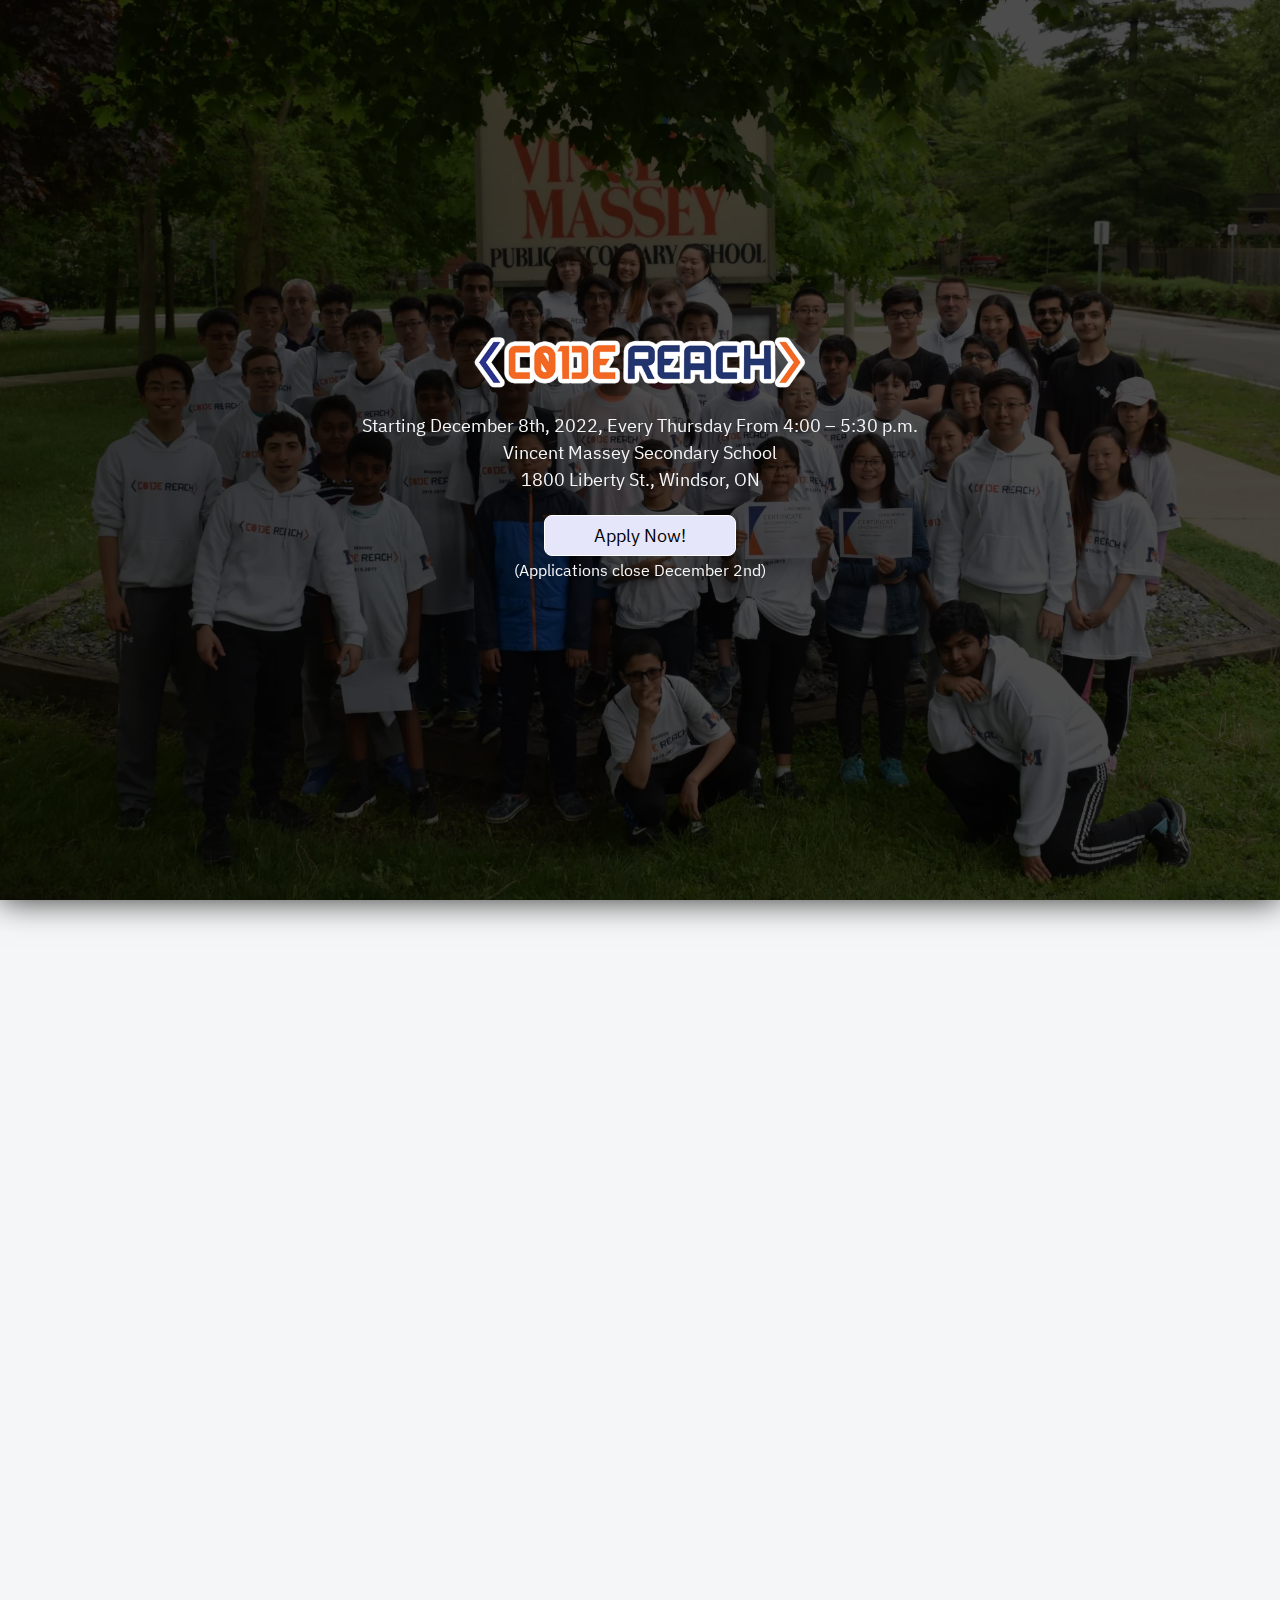
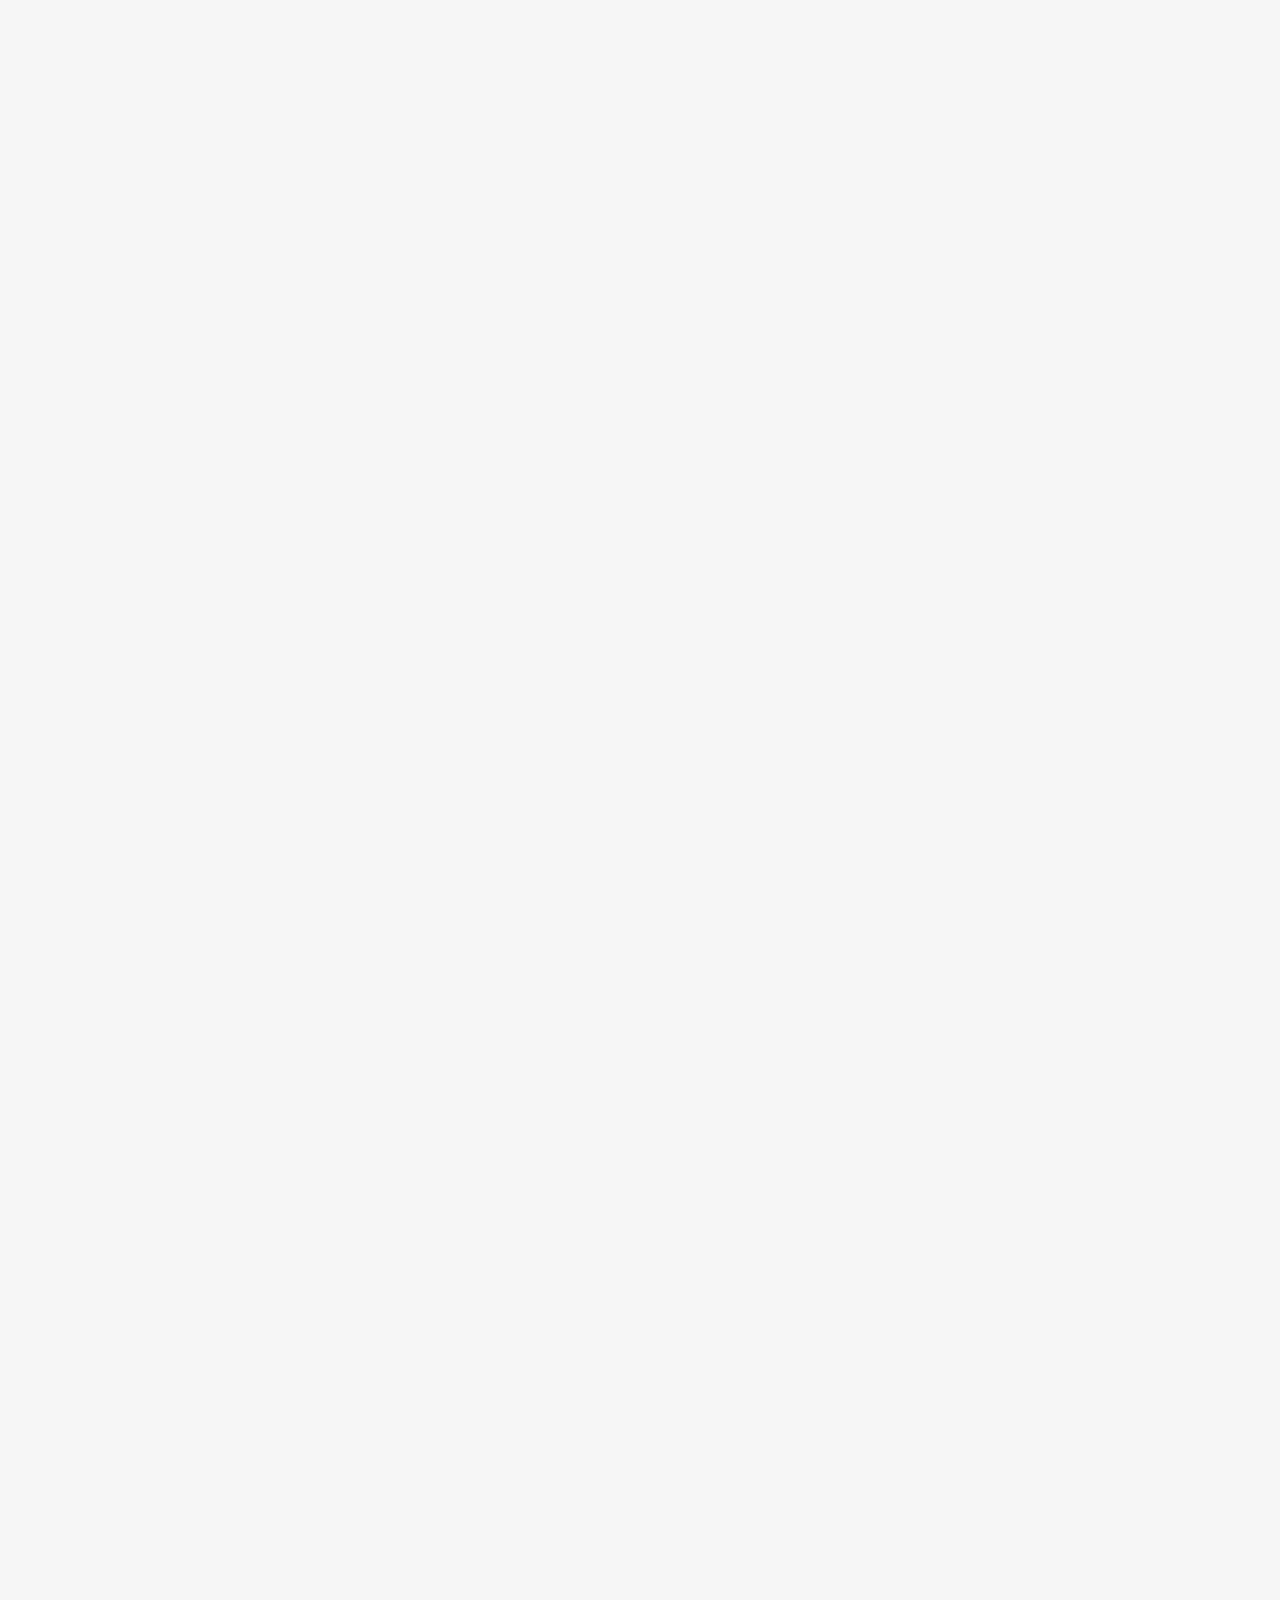
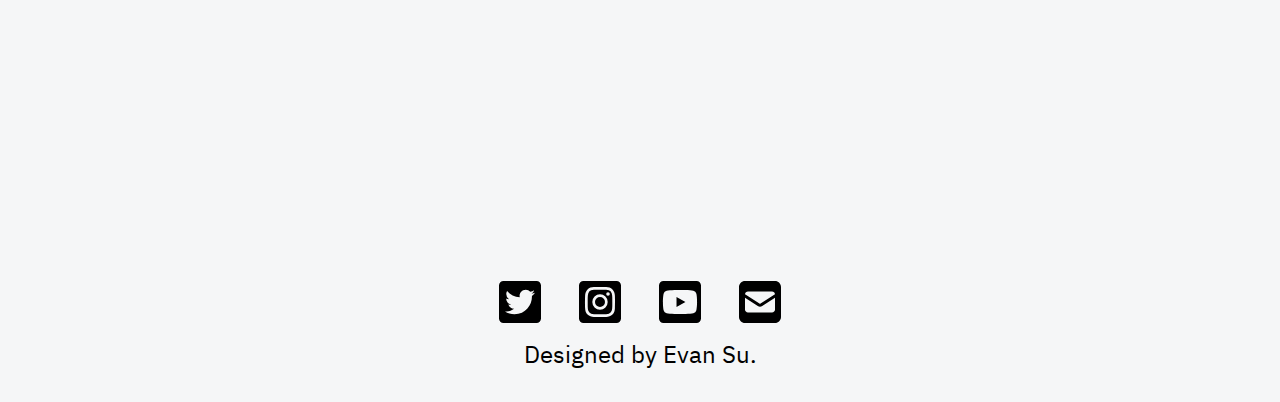
==== index.html @ f7f817ca "opened applications" ====
<!DOCTYPE html>
<html lang="en-CA">
<head>
    <title>CodeReach: Home</title>
    <meta charset="UTF-8">
	<meta name="viewport" content="width=device-width,initial-scale=1.0">
	<meta http-equiv="X-UA-Compatible" content="IE=Edge">
    <link rel="stylesheet" href="./css/aos.css">
    <!--
        to do:
        - favicon
        - meta description
    -->
    <style>
        @font-face{
            font-family:"IBM Plex Sans";
            font-style:normal;
            font-weight:400;
            font-display:swap;
            src:url("./fonts/ibm.woff2") format("woff2");
        }
        *{
            font-family:"IBM Plex Sans";
            -webkit-tap-highlight-color:transparent;
        }
        img{
            -webkit-user-drag:none;
        }
        body{
            position:absolute;
            top:0;
            left:0;
            width:calc(100vw - (100vw - 100%));
            height:100vh;
            overflow-x:hidden;
            border:none;
            margin:0;
            padding:0;
            background-color:#f5f6f7;
        }
        body::-webkit-scrollbar{
            width:10px;
        }
        body::-webkit-scrollbar-track{
            background:#f5f6f7;
        }
        body::-webkit-scrollbar-thumb{
            background-color:#999;
            border-radius:6px;
            border:3px solid #f5f6f7;
        }
        #hero{
            position:absolute;
            top:0;
            left:0;
            width:100%;
            height:100vh;
            padding:0;
            box-sizing:border-box;
            transition:padding .2s;
        }
        #hero img{
            top:0;
            width:100%;
            height:100%;
            object-fit:cover;
            border-radius:0;
            box-shadow:0 0 32px #888;
            filter:brightness(30%);
            transition:border-radius .2s,filter .2s;
        }
        #info{
            position:absolute;
            z-index:2147483647;
            color:#f6f7f8;
            width:100%;
            height:100%;
            display:flex;
            align-items:center;
            justify-content:center;
        }
        #info div{
            text-align:center;
        }
        #info p{
            font-size:24px;
            margin:4px;
        }
        #info button{
            background-color:#e6e6fa;
            padding:8px;
            width:192px;
            font-size:24px;
            border-radius:8px;
            border:1px solid #fff;
            cursor:pointer;
            transform:scale(1);
            transition:transform .4s;
        }
        #info button:hover{
            transform:scale(1.01);
        }
        #more{
            position:absolute;
            top:100vh;
            left:0;
            width:100%;
            padding:32px;
            padding-bottom:0;
            box-sizing:border-box;
        }
        .block{
            width:100%;
            border-radius:32px;
            box-shadow:0 0 32px #888;
            padding:32px;
            box-sizing:border-box;
            color:#f5f6f7;
            margin-bottom:32px;
            display:flex;
            background-size:cover;
            background-repeat:no-repeat;
            background-position:center;
        }
        .block div{
            width:50%;
            border-radius:24px;
            padding:24px;
            box-sizing:border-box;
        }
        .block h1{
            font-size:64px;
            margin:0;
            margin-bottom:24px;
            font-family: "IBM Plex Sans";
        }
        .block h2{
            font-size:48px;
            margin:0;
        }
        .block p{
            font-size:32px;
            margin:0;
        }
        .block img{
            width:100%;
            height:-webkit-fill-available;
            object-fit:cover;
            border-radius:24px;
        }
        .motto{
            background:linear-gradient(to top right,#00d4ff,#00ff5e);
            -webkit-background-clip:text;
            background-clip:text;
            -webkit-text-fill-color:transparent;
        }
        .motto p{
            font-size:48px !important;
        }
        #faq h1{
            text-align: center;
            margin-bottom: 60px;
        }
        #faq h1:after{
            content:"Frequently Asked Questions";
        }
        #faq h2{
            font-family: "IBM Plex Sans";
            text-decoration: underline;
            margin-bottom: 12px;
        }
        #faq p{
            margin-bottom: 24px;
        }
        #social{
            display:flex;
            align-items:center;
            justify-content:center;
            margin-bottom:8px;
        }
        #social img{
            height:64px;
            width:64px;
            margin-left:1rem;
            margin-right:1rem;
            transform:scale(1);
            box-shadow:none;
            border-radius:8px;
            transition:transform .4s,box-shadow .4s;
        }
        #social img:hover{
            transform:scale(1.03);
            box-shadow:0 0 32px #888;
            cursor:pointer;
        }
        @media screen and (max-width:1280px){
            #info img{height:90px;}
            #info p{font-size:18px;}
            #info button{font-size:18px;}
            .block h1{font-size:48px;}
            .block h2{font-size:30px;}
            .block p{font-size:24px;}
            .motto p{font-size:36px !important;}
            #social img{
                height:48px;
                width:48px;
            }
        }
        @media screen and (max-width:800px){
            #info img{height:70px;}
            #info p{font-size:17px;}
            #info button{font-size:17px;}
            #more{
                padding:16px;
            }
            .block{
                display:block;
                padding:16px;
            }
            .block div{
                margin-right:0 !important;
                margin-left:0 !important;
                width:100% !important;
            }
            .block h1{font-size:32px;}
            .block h2{font-size:22px;}
            .block p{font-size:18px;}
            .motto p{font-size:26px !important;}
            #faq h1:after{
                content:"FAQ";
            }
            #social img{
                width:32px;
                height:32px;
                border-radius:4px;
            }
        }
    </style>
    <script src="./js/aos.js"></script>
</head>
<body>
    <div id="hero">
        <img src="./images/banner.webp">
    </div>
    <div id="info" data-aos="zoom-out">
        <div>
            <img height="120" src="./images/logo.png">
            <p>Starting December 8th, 2022, Every Thursday From 4:00 – 5:30 p.m.</p>
            <p>Vincent Massey Secondary School</p>
            <p>1800 Liberty St., Windsor, ON</p>
            <br>
            <button onclick='window.open("https://forms.gle/XrLBc8NQhVY15Lka7","_blank");'>Apply Now!</button>
            <p style="font-size:16px;">(Applications close December 2nd)</p>
            <!-- <p>Applications will open soon!</p> -->
        </div>
    </div>
    <div id="more">
        <div class="block motto" style="box-shadow:none;color:#000;padding-top:0;" data-aos="zoom-out">
            <p><strong>CodeReach helps young students learn the basics of web development through creating web applications.</strong></p>
        </div>
        <div class="block" style="background-image:url('./images/pic1.webp');" data-aos="fade-up">
            <div style="margin-right:32px;background:linear-gradient(rgba(0,0,0,.05),rgba(0,0,0,.05)),linear-gradient(65deg,#029be9,#22c5fd);">
                <h1>Our Goal</h1>
                <p>In a technology-driven world, we strive to prepare young minds in our community for what the future holds. Programming is a sought-after skill that is, unfortunately, not taught in elementary school. We hope that through this 5-month program, our students will become proficient enough with technology to create anything they can imagine.</p>
            </div>
        </div>
        <div class="block" style="background-image:url('./images/pic2.webp');flex-direction:row-reverse;" data-aos="fade-up">
            <div style="margin-left:32px;background:linear-gradient(rgba(0,0,0,.05),rgba(0,0,0,.05)),linear-gradient(65deg,#8e49e0,#9f74e7);">
                <h1>What We Teach</h1>
                <p>This year, CodeReach aims to spark an interest in developing exciting projects with modern technology. Throughout the program, our instructors will guide the students through the process of creating various web applications, from a basic portfolio website to a full featured online chatting platform. By the end of CodeReach, our students should be equipped with all the experience and tools they need to create projects on their own!</p>
            </div>
        </div>
        <div class="block" style="background-image:url('./images/pic3.webp');" data-aos="fade-up">
            <div style="margin-right:32px;background:linear-gradient(rgba(0,0,0,.05),rgba(0,0,0,.05)),linear-gradient(65deg,#1bbe81,#2ae18e);">
                <h1>Who Teaches</h1>
                <p>At CodeReach, our instructors are highly qualified Massey students. All CodeReach instructors finished their Computer Science course with over 98% and have over 4 years of programming experience. We hope that classrooms can become more engaging and less intimidating through a peer-to-peer setting!</p>
            </div>
        </div>
        <div id="faq" class="block" style="background:linear-gradient(65deg,#1e2529,#354249);color:#bde6fb;display:block;" data-aos="fade-up">
            <h1></h1>
            <h2>How much does CodeReach cost?</h2>
            <p>CodeReach is <strong>completely free</strong>. We believe in open access to education, so we will <strong>never</strong> charge for CodeReach.</p>
            <br>
            <h2>How do I enroll in CodeReach?</h2>
            <p>Due to a limited number of seats, we offer CodeReach through an application process. To apply, click the "Apply Now!" button at the top of the page.</p>
            <br>
            <h2>How will I know if I get accepted?</h2>
            <p>After applications close on December 2nd, decisions will be released on December 3rd by email. Classes will begin on December 8th.</p>
            <h2>What should I bring to class?</h2>
            <p>We provide school computers, so you do not have to bring your own. With that being said, we <strong>highly recommend you bring your own laptop</strong> so you can continue to work on what you learned in class at home. If you have any medical issues, allergies, or other accommodations, please let us know! We also suggest you bring a bottle of water.</p>
            <br>
        </div>
        <div id="social">
            <a href="https://twitter.com/codereach"><img src="./images/twitter.svg"></a>
            <a href="https://www.instagram.com/codereach.vmss/"><img src="./images/instagram.svg"></a>
            <a href="https://www.youtube.com/@VMSSCodeReach"><img src="./images/youtube.svg"></a>
            <a href="mailto:hello@codereach.ca"><img src="./images/envelope.svg"></a>
        </div>
        <div class="block" style="box-shadow:none;color:#000;padding-top:0;padding-bottom:0;font-size:16px;display:flex;justify-content:center;">
            <p>Designed by Evan Su.</p>
        </div>
    </div>
    <script>
        "use strict";
        window.addEventListener("scroll",()=>{
            var scroll = Math.min(window.scrollY/64,1);
            document.getElementById("hero").style.padding = `${32*scroll}px`;
            document.getElementById("info").style.opacity = `${1-scroll}`;
            document.querySelector("#hero img").style.borderRadius = `${32*scroll}px`;
            document.querySelector("#hero img").style.filter = `brightness(${30+70*scroll}%)`;
        });
        AOS.init();
    </script>
</body>
</html>
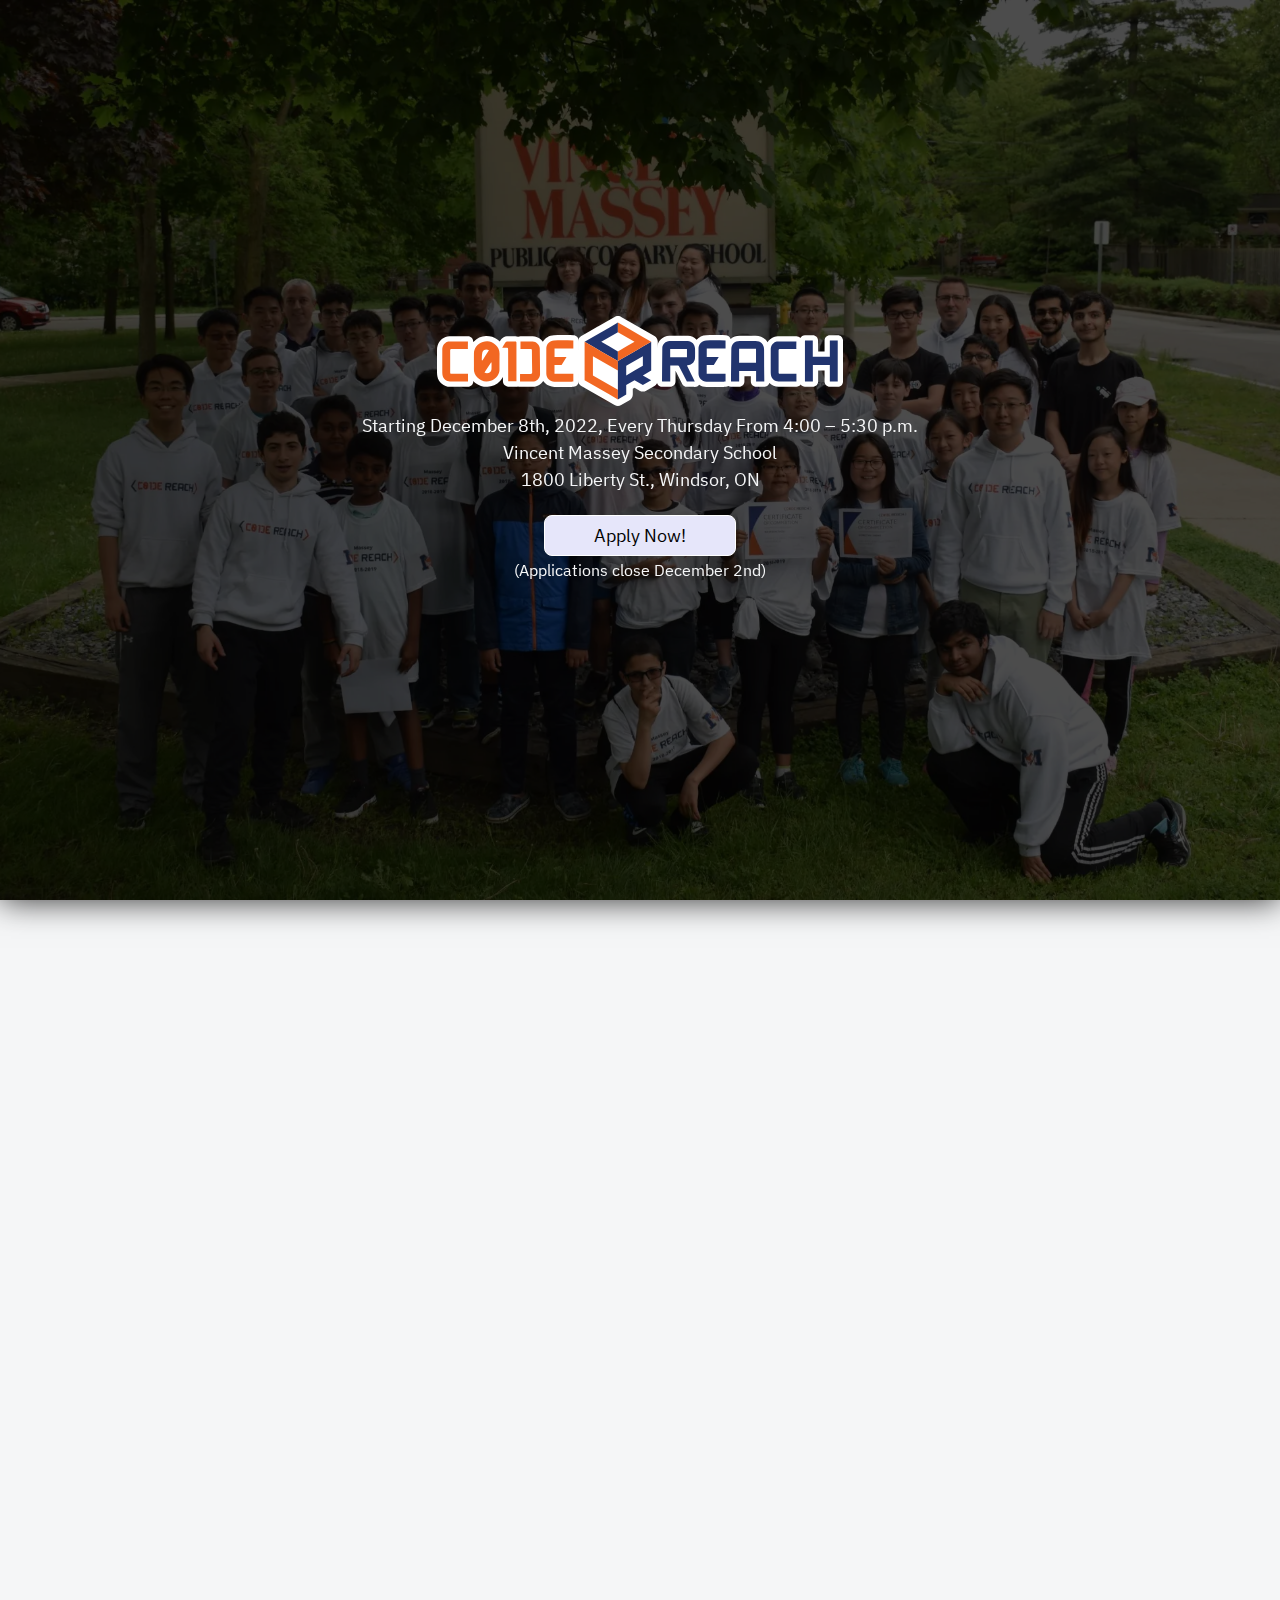
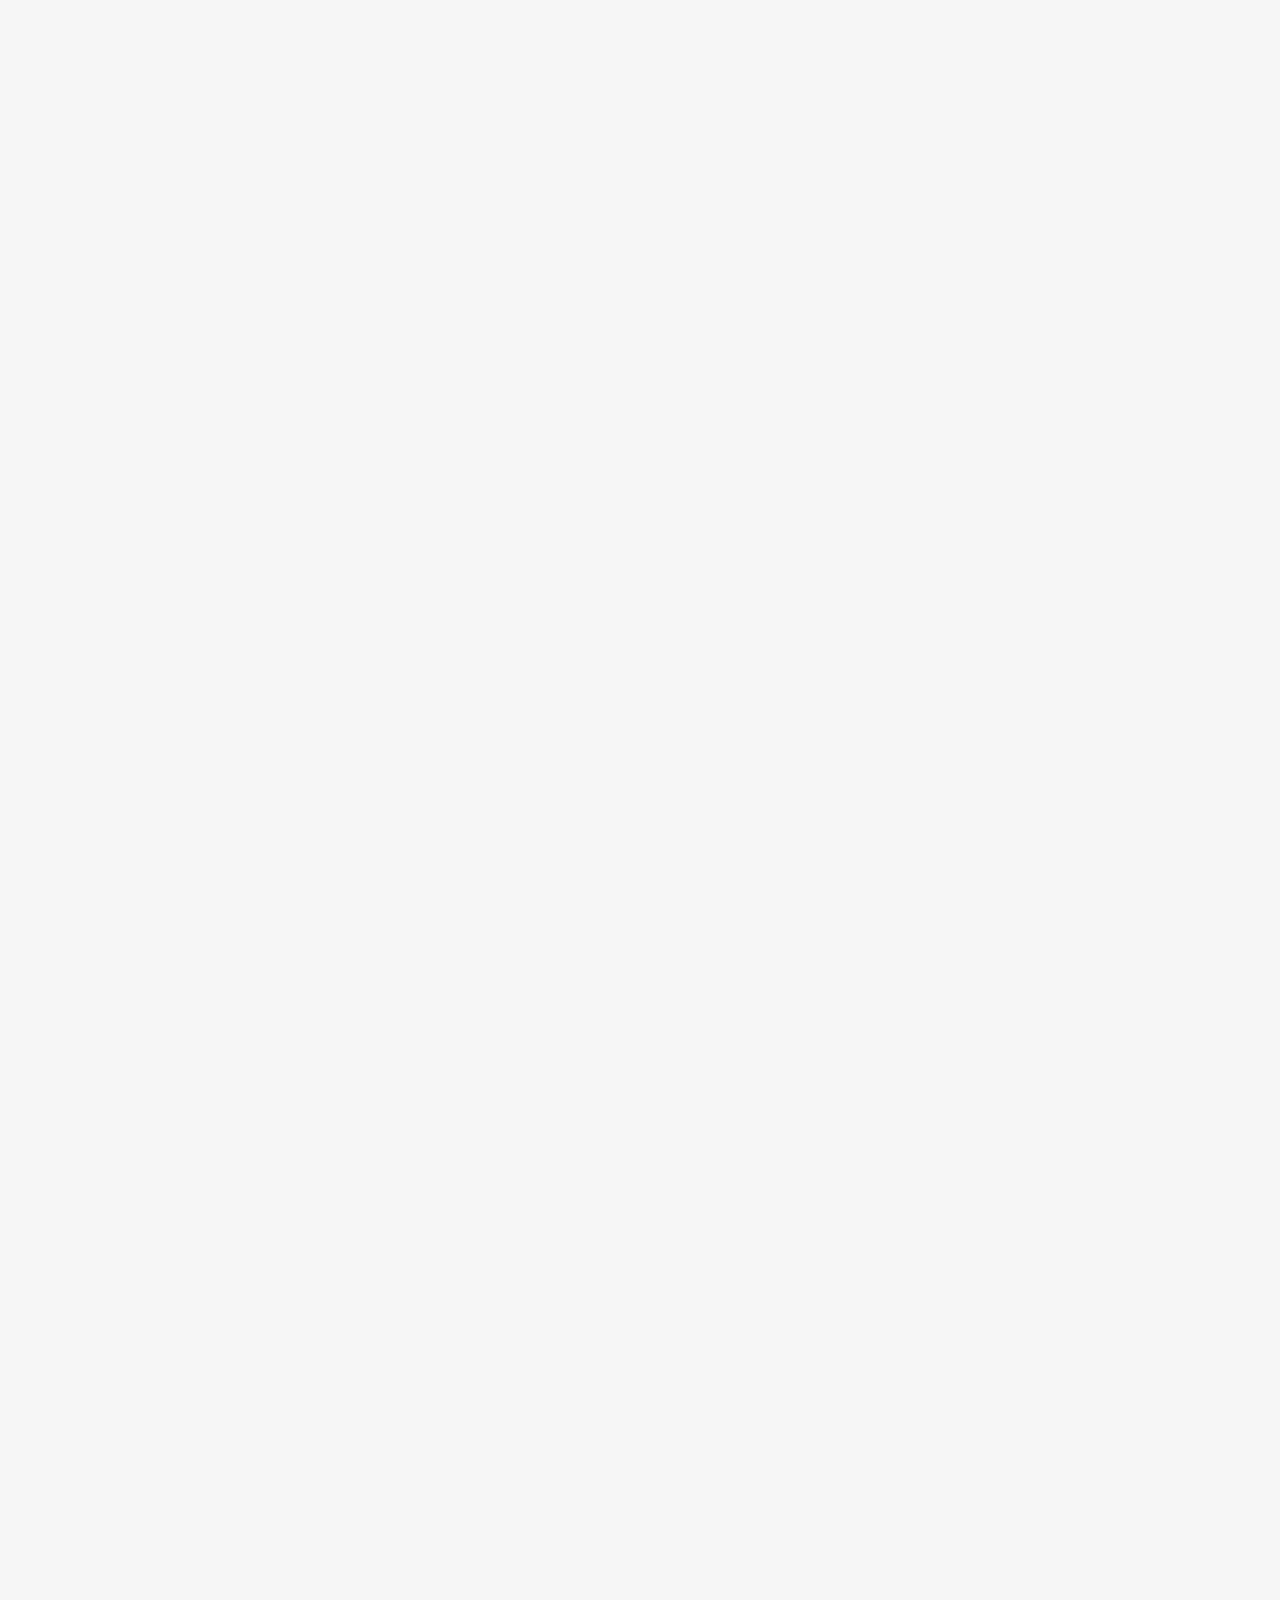
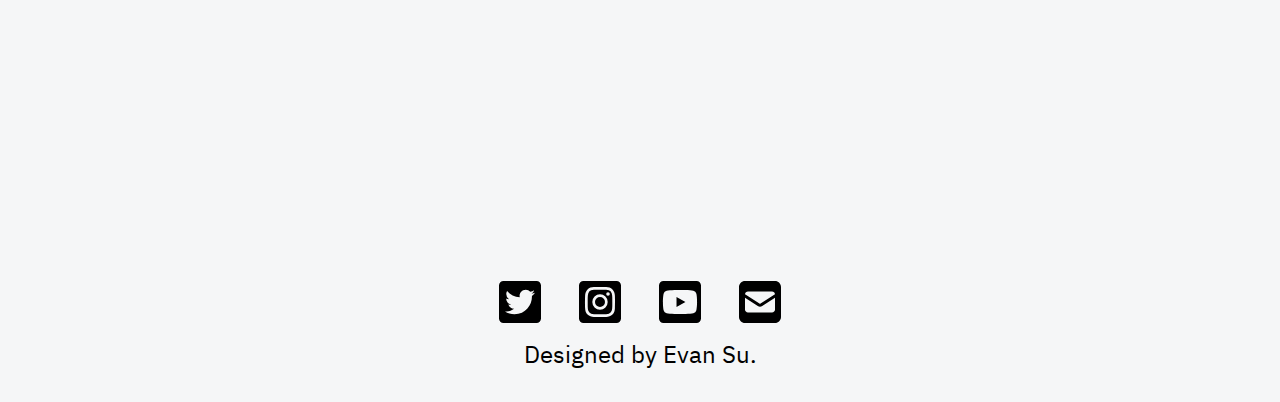
==== commit 0ed1bfca: "Update logo" ====
--- a/index.html
+++ b/index.html
@@ -244,7 +244,7 @@
     </div>
     <div id="info" data-aos="zoom-out">
         <div>
-            <img height="120" src="./images/logo.png">
+            <img height="120" src="./images/logo.svg">
             <p>Starting December 8th, 2022, Every Thursday From 4:00 – 5:30 p.m.</p>
             <p>Vincent Massey Secondary School</p>
             <p>1800 Liberty St., Windsor, ON</p>
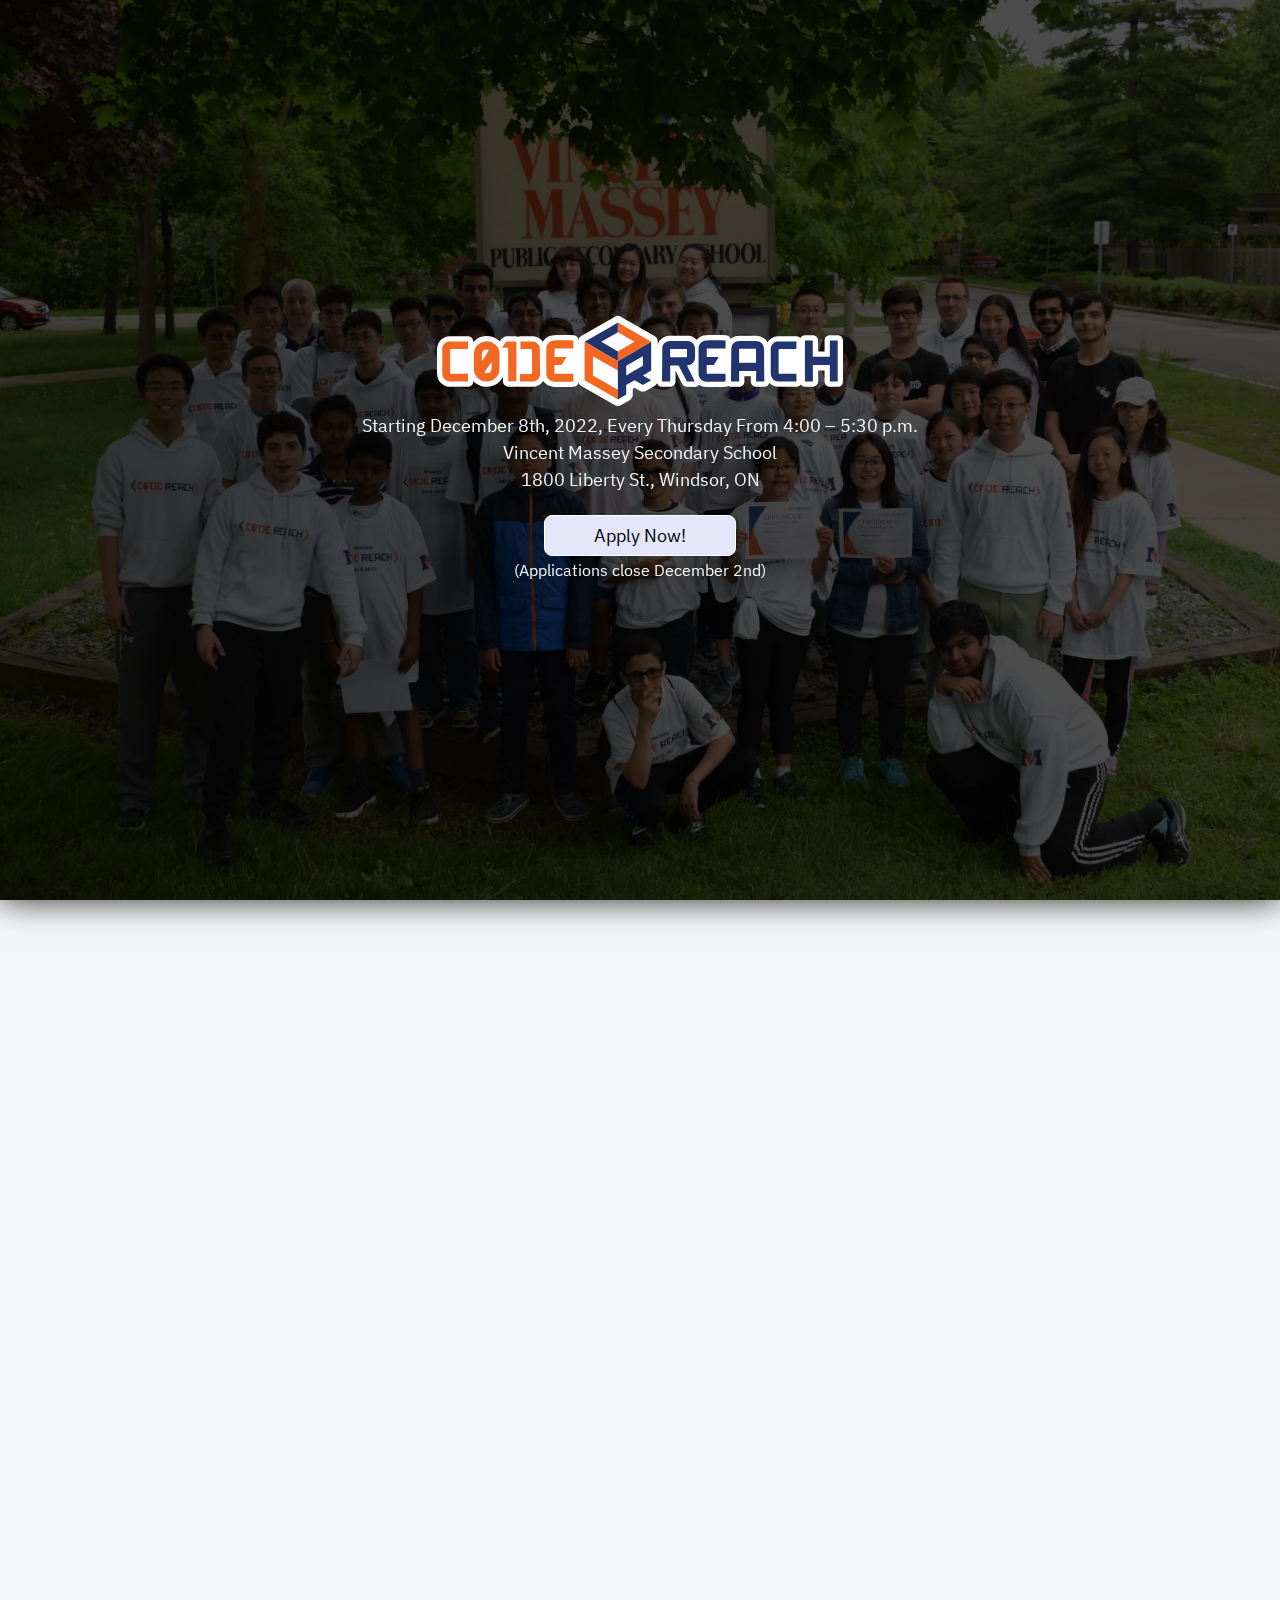
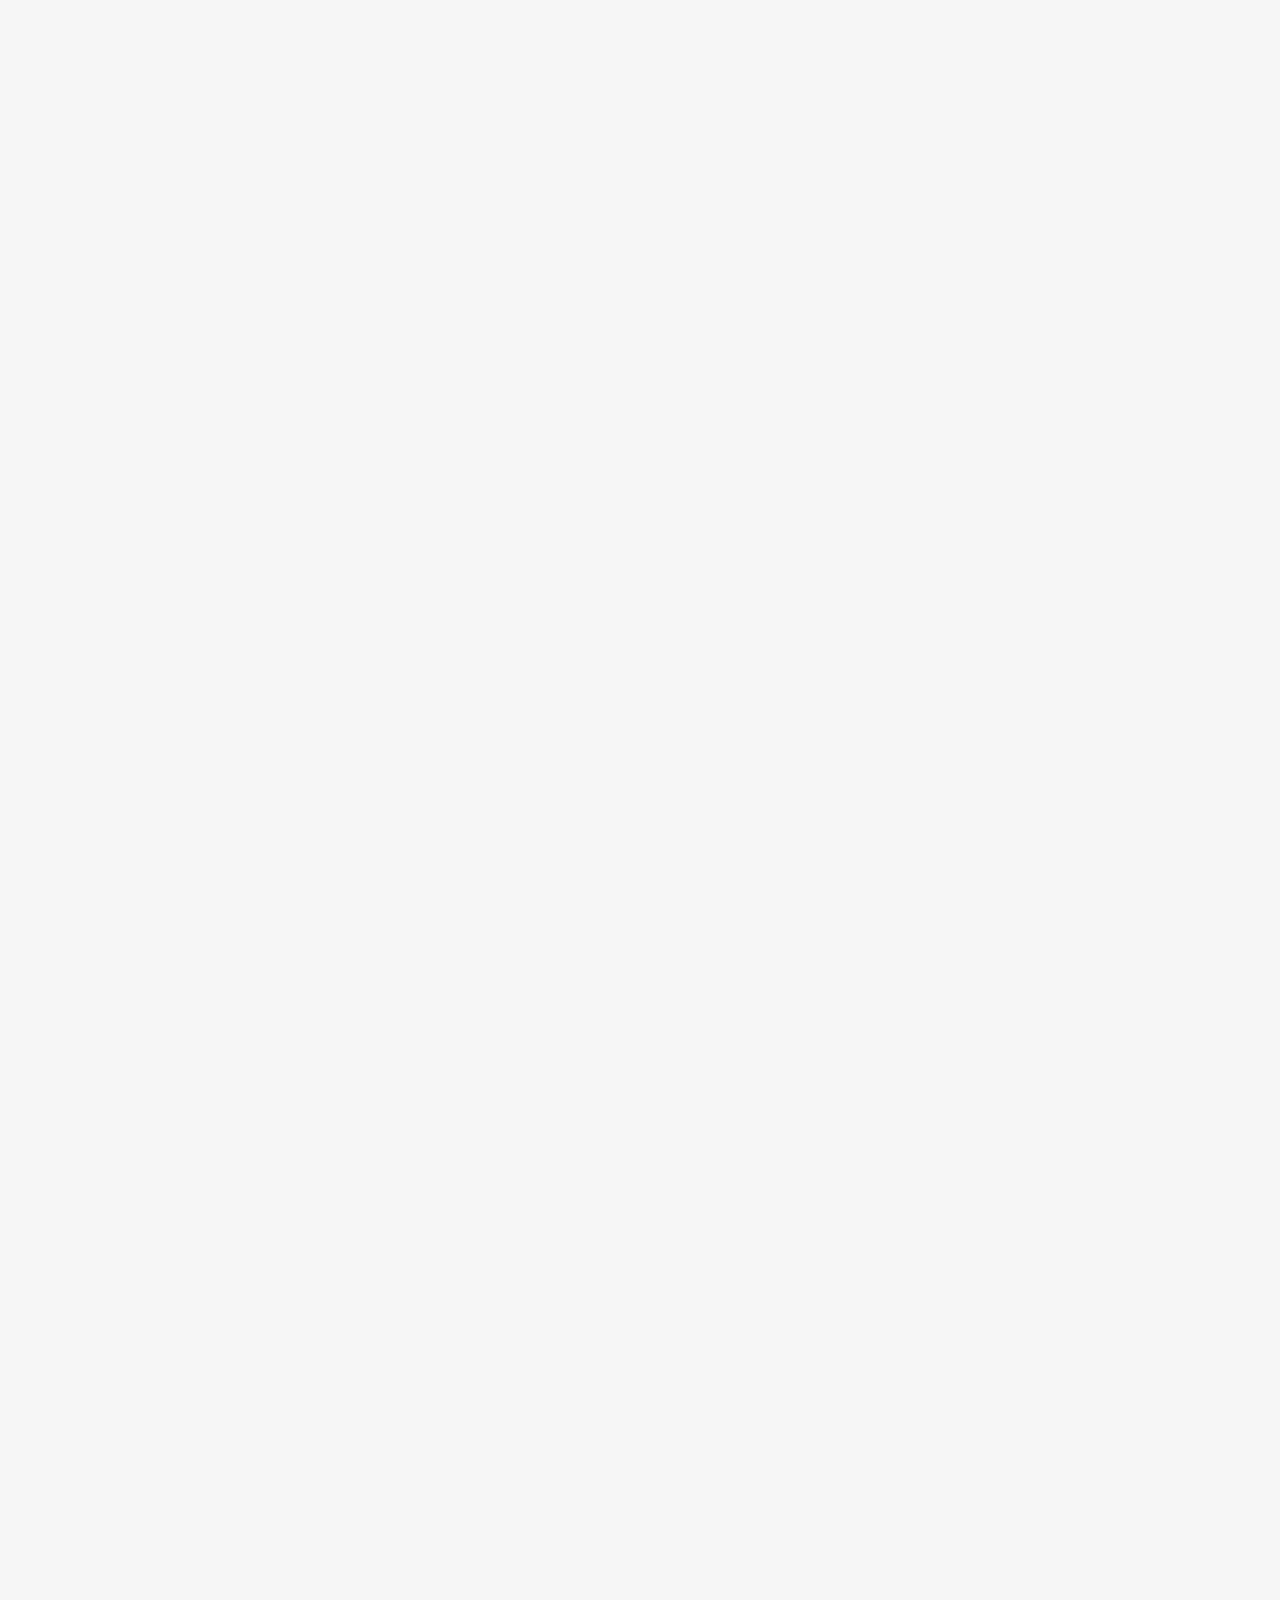
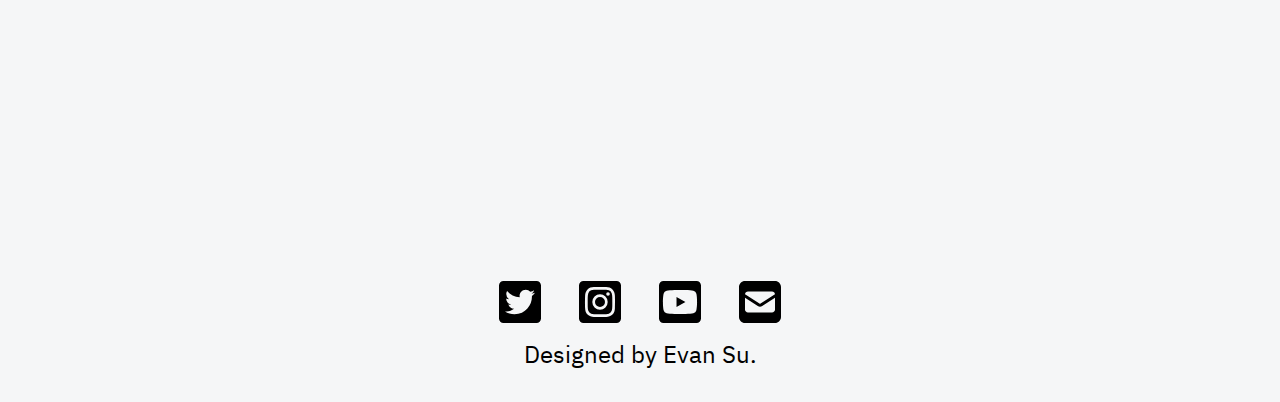
==== commit 23e69c74: "Add favicon" ====
--- a/index.html
+++ b/index.html
@@ -5,6 +5,7 @@
     <meta charset="UTF-8">
 	<meta name="viewport" content="width=device-width,initial-scale=1.0">
 	<meta http-equiv="X-UA-Compatible" content="IE=Edge">
+    <link rel="icon" type="image/png" href="./images/favicon.png">
     <link rel="stylesheet" href="./css/aos.css">
     <!--
         to do:
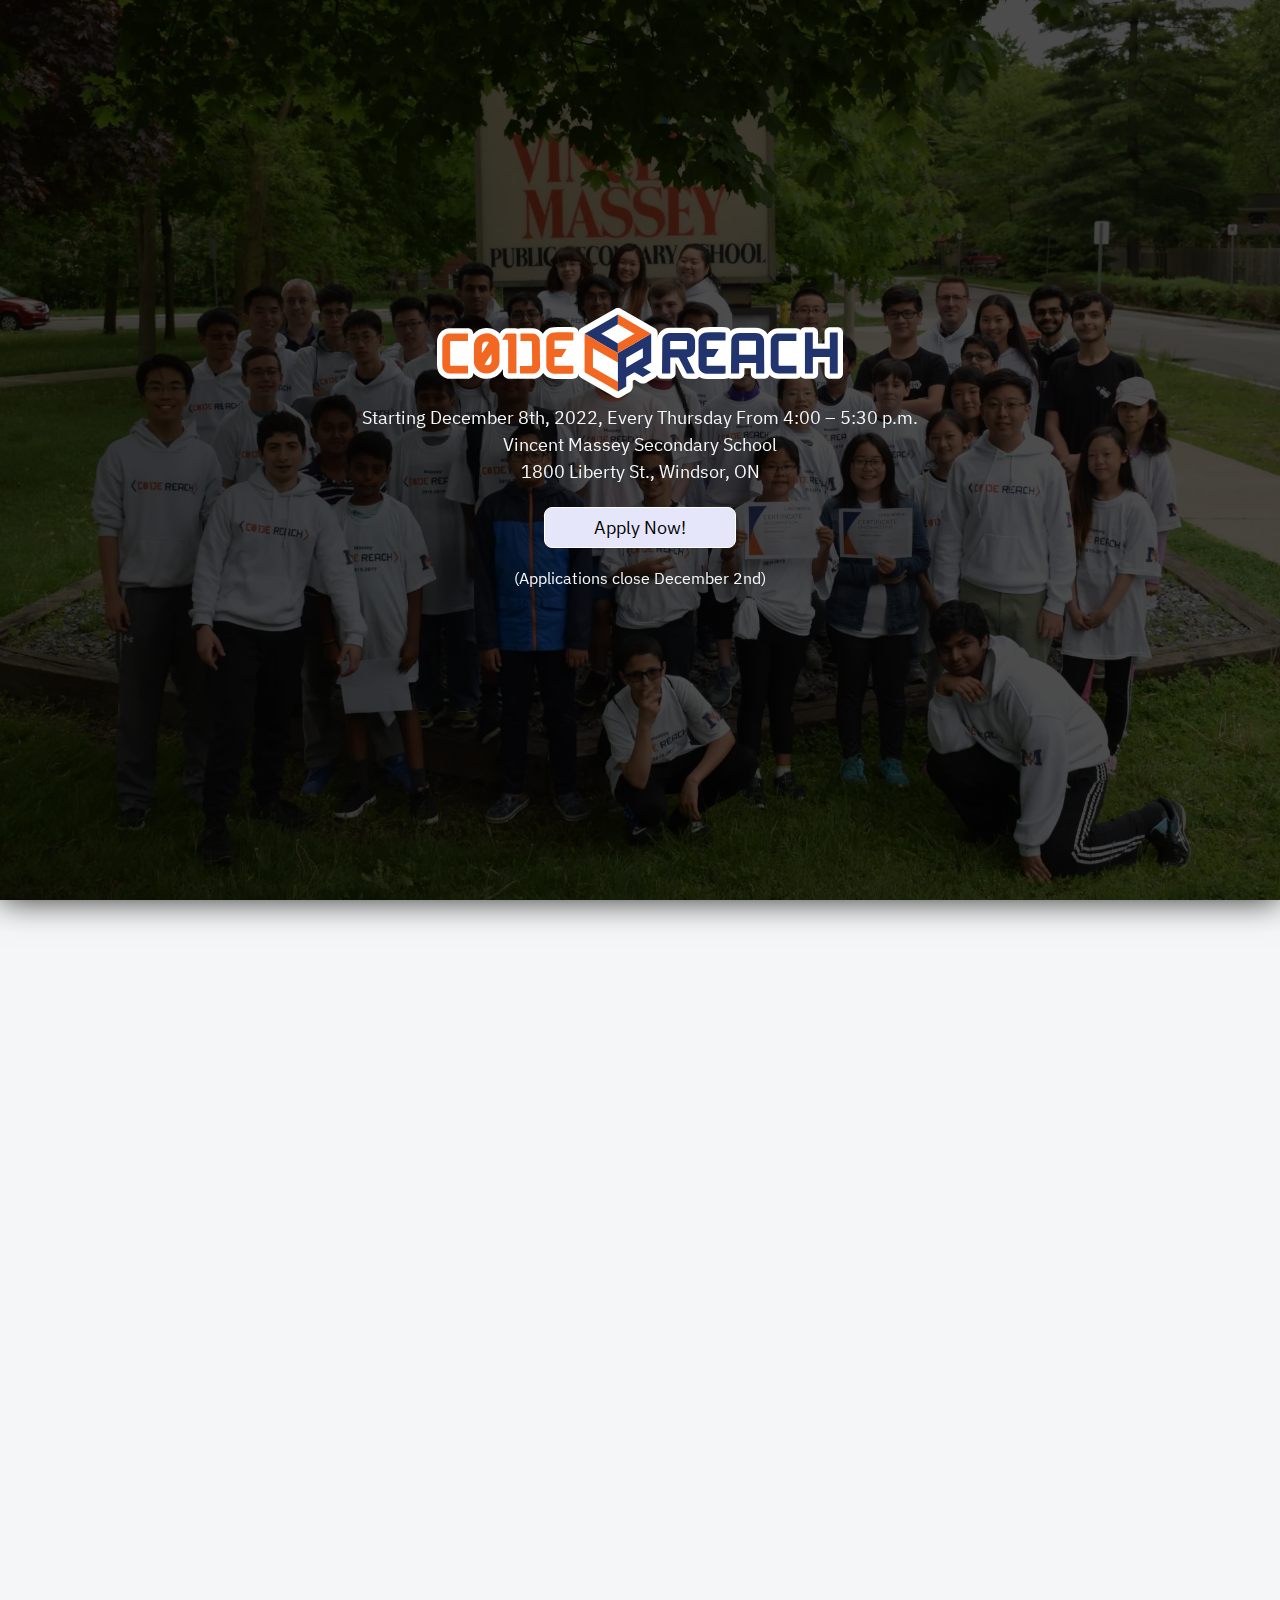
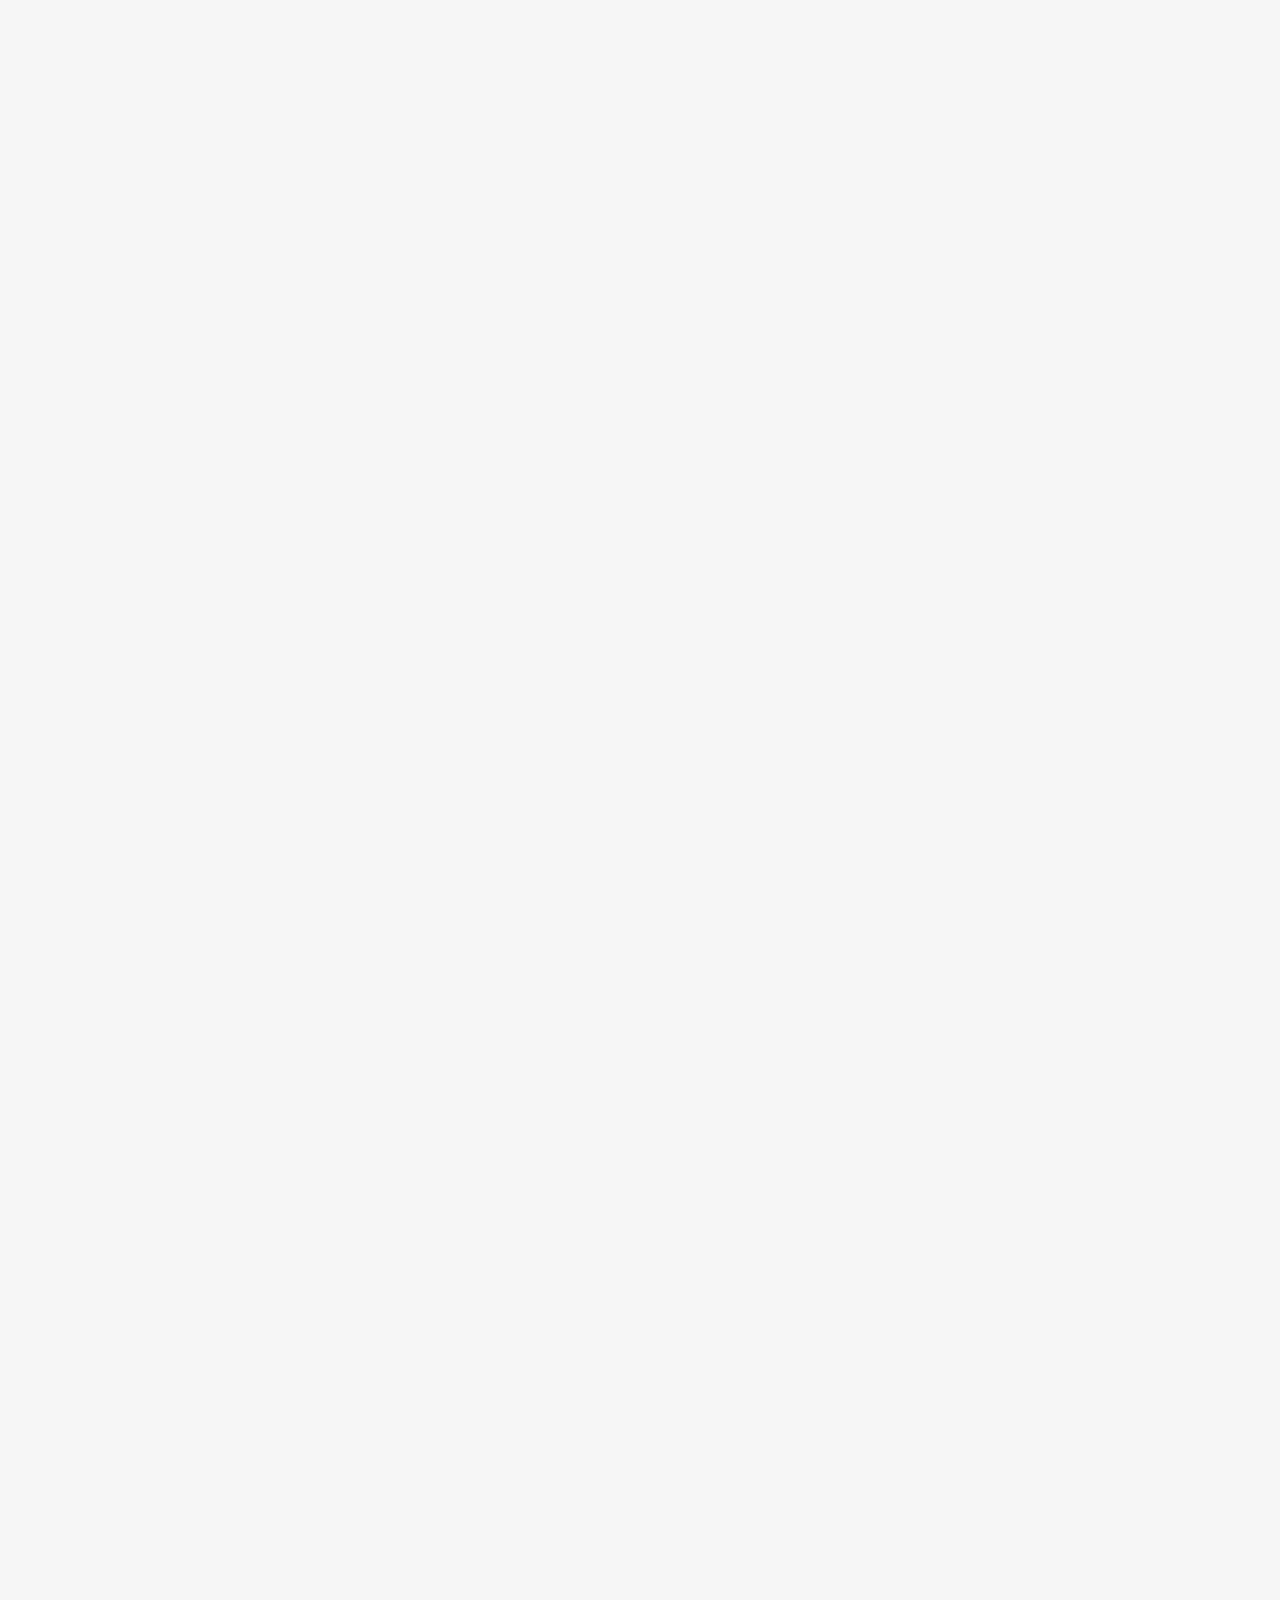
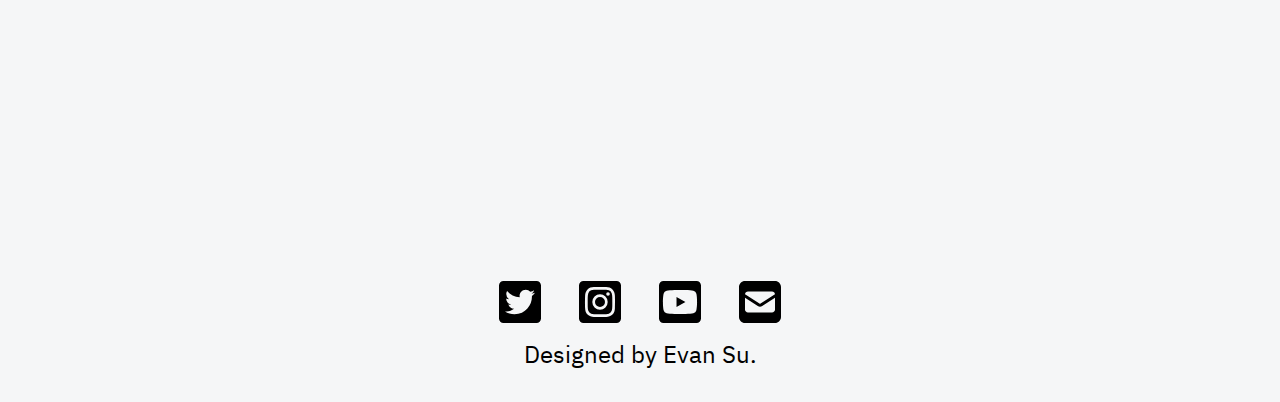
==== commit 2f0d0eb9: "button margin" ====
--- a/index.html
+++ b/index.html
@@ -5,7 +5,6 @@
     <meta charset="UTF-8">
 	<meta name="viewport" content="width=device-width,initial-scale=1.0">
 	<meta http-equiv="X-UA-Compatible" content="IE=Edge">
-    <link rel="icon" type="image/png" href="./images/favicon.png">
     <link rel="stylesheet" href="./css/aos.css">
     <!--
         to do:
@@ -97,6 +96,7 @@
             cursor:pointer;
             transform:scale(1);
             transition:transform .4s;
+            margin-bottom: 1rem;
         }
         #info button:hover{
             transform:scale(1.01);
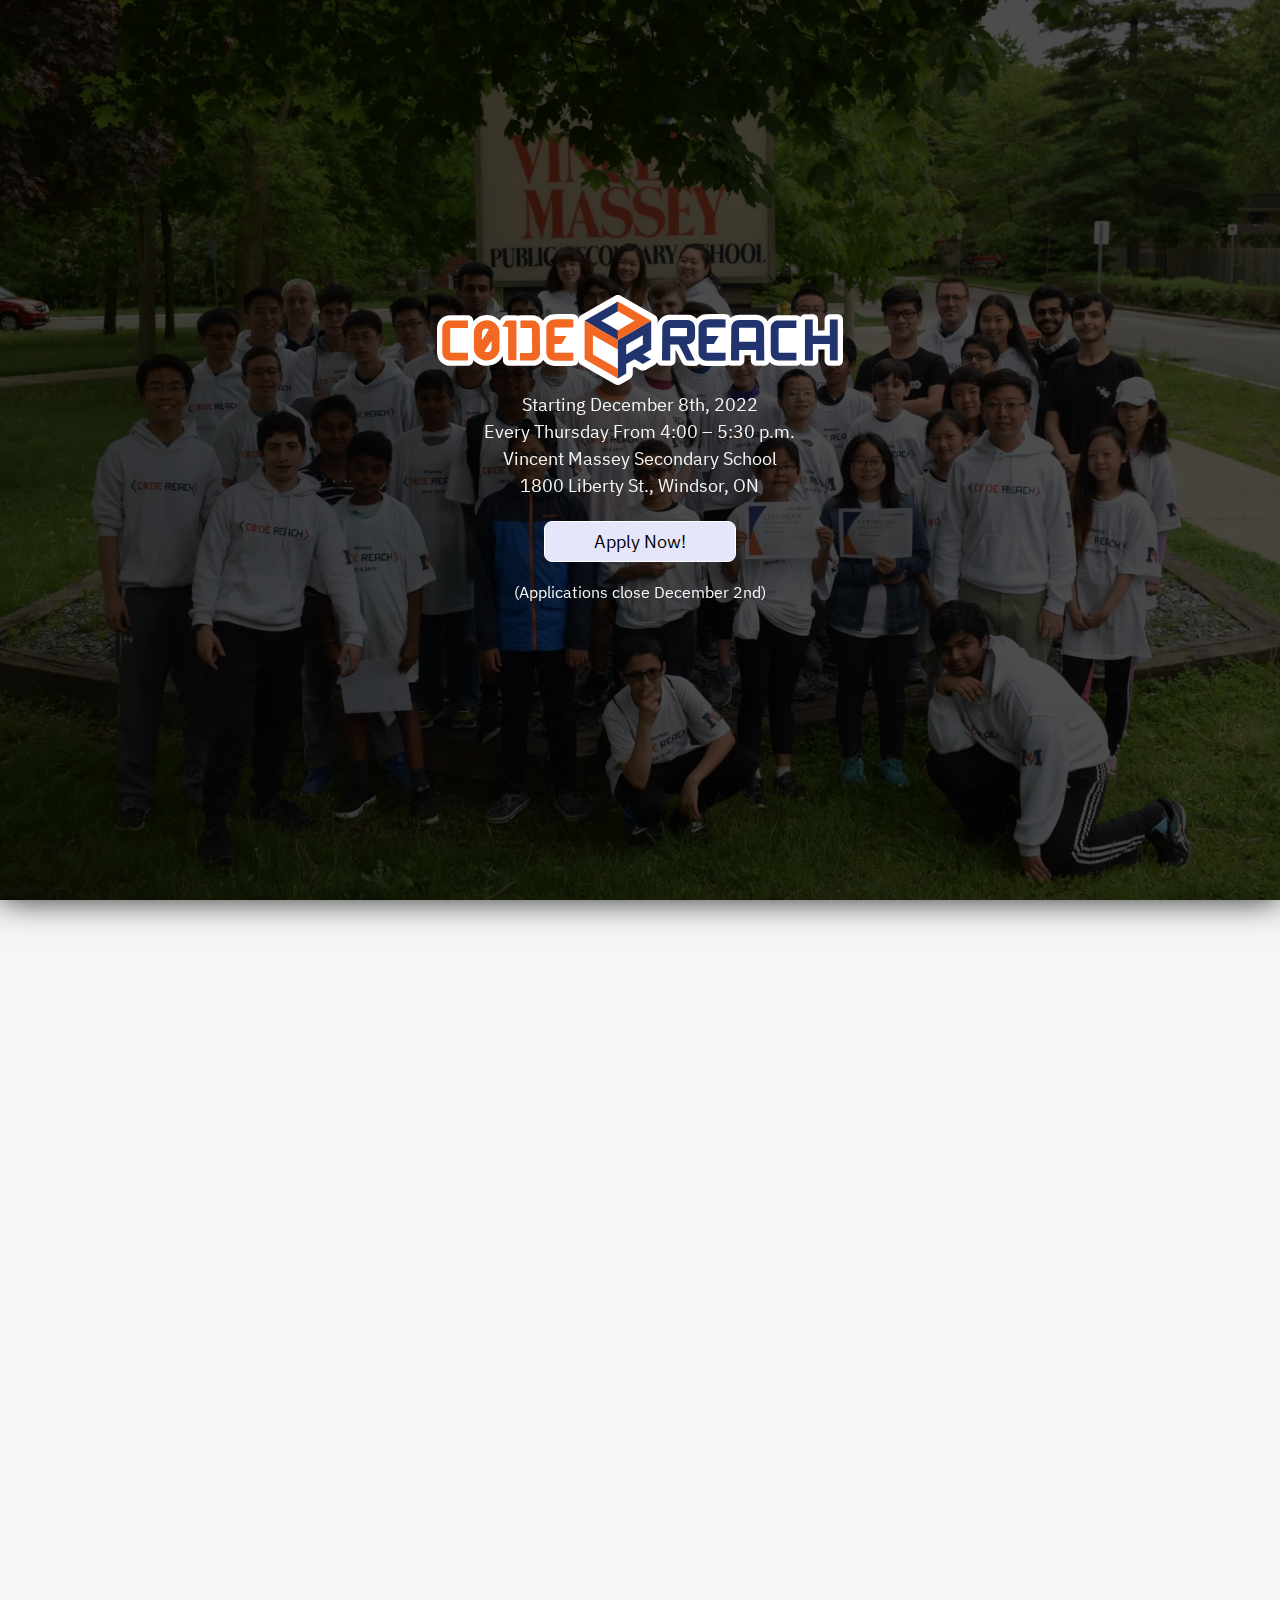
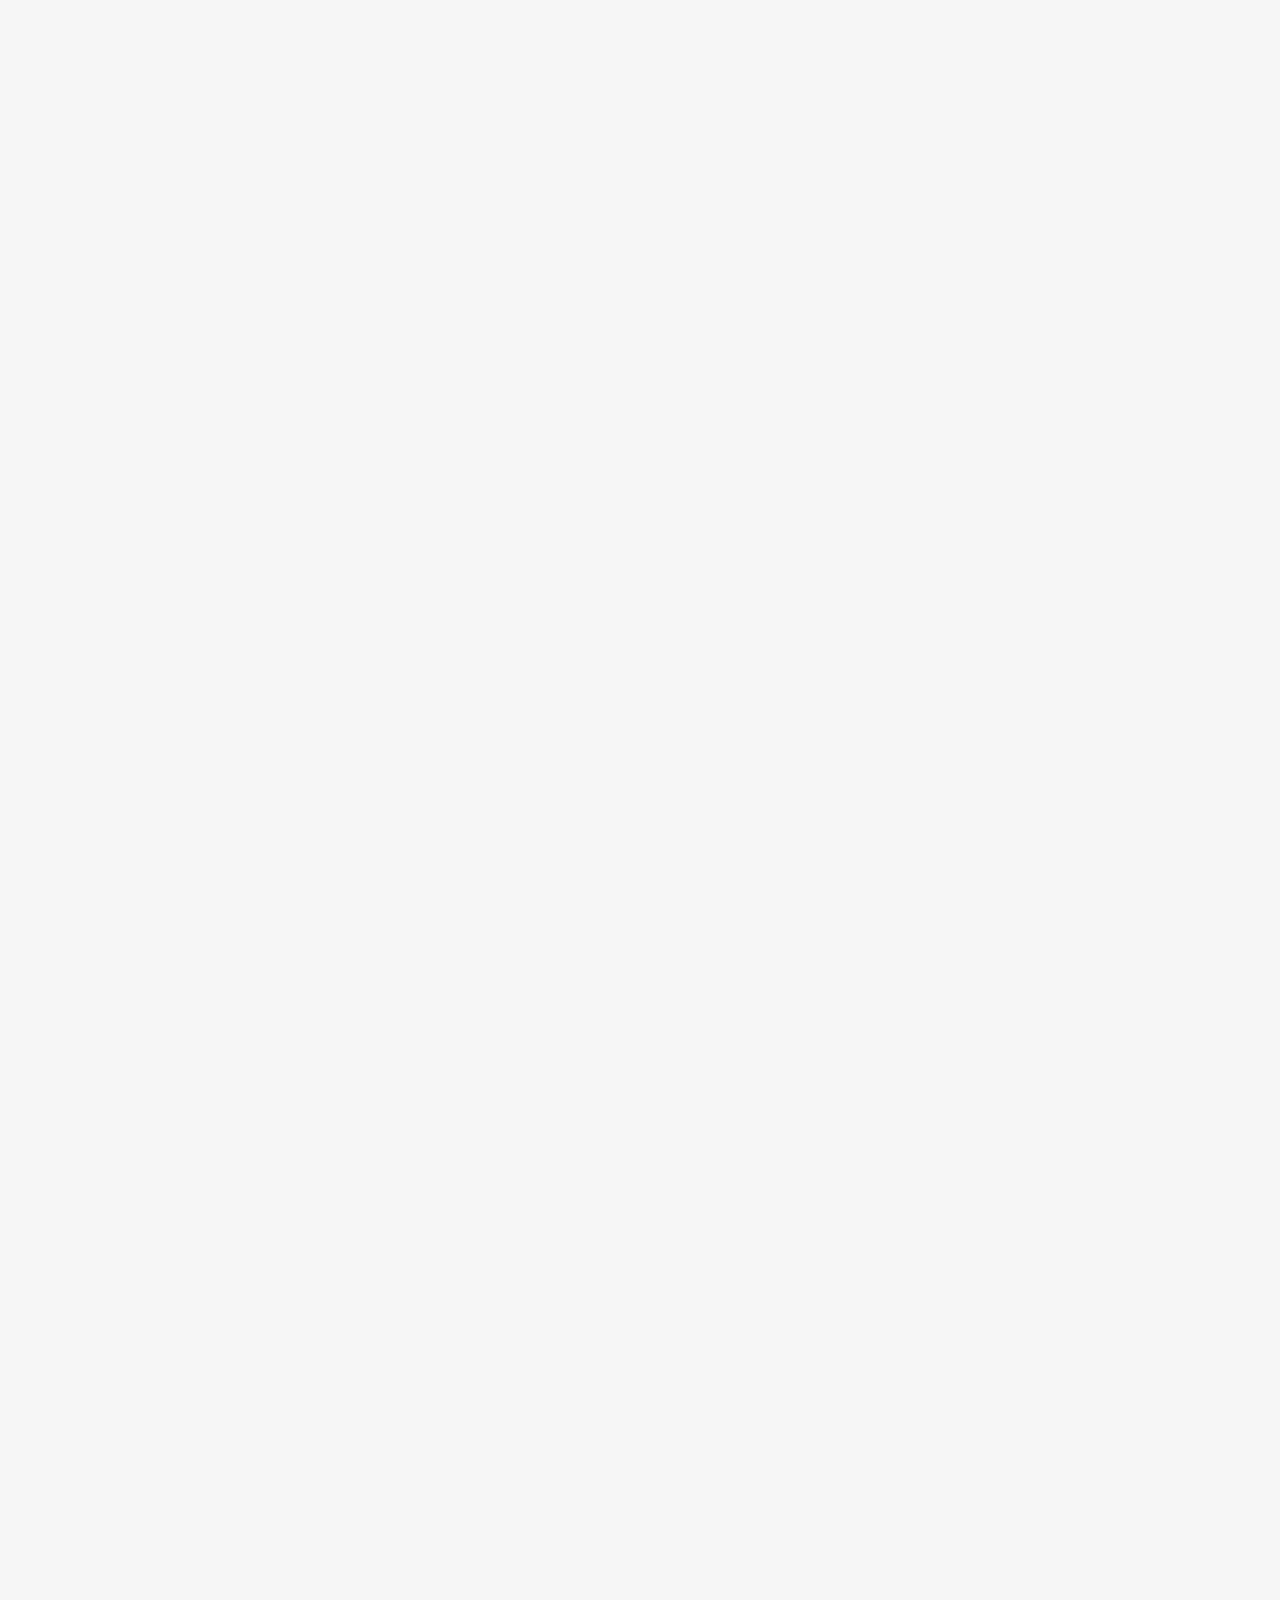
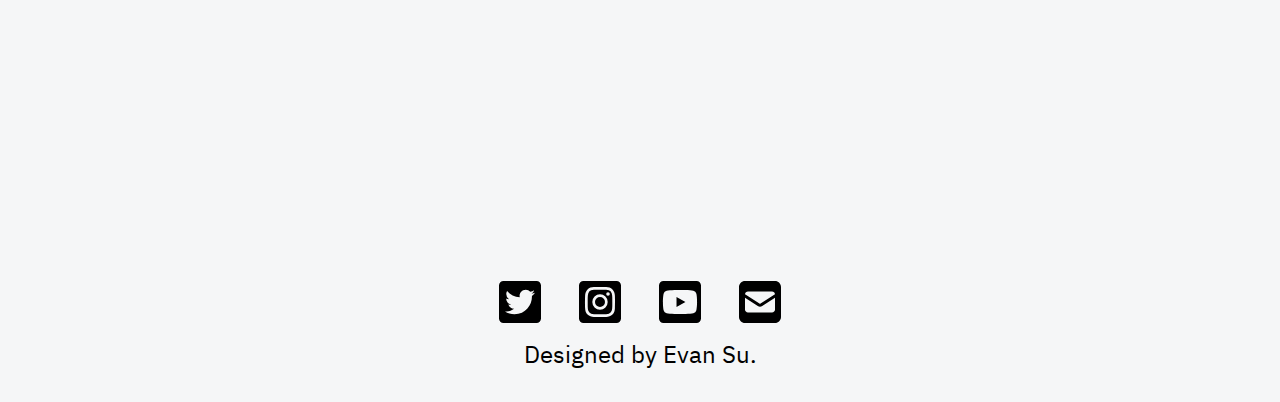
==== commit bf05f140: "Text Update" ====
--- a/index.html
+++ b/index.html
@@ -5,6 +5,7 @@
     <meta charset="UTF-8">
 	<meta name="viewport" content="width=device-width,initial-scale=1.0">
 	<meta http-equiv="X-UA-Compatible" content="IE=Edge">
+    <link rel="icon" type="image/png" href="./images/favicon.png">
     <link rel="stylesheet" href="./css/aos.css">
     <!--
         to do:
@@ -246,7 +247,8 @@
     <div id="info" data-aos="zoom-out">
         <div>
             <img height="120" src="./images/logo.svg">
-            <p>Starting December 8th, 2022, Every Thursday From 4:00 – 5:30 p.m.</p>
+            <p>Starting December 8th, 2022</p>
+            <p>Every Thursday From 4:00 – 5:30 p.m.</p>
             <p>Vincent Massey Secondary School</p>
             <p>1800 Liberty St., Windsor, ON</p>
             <br>
@@ -268,7 +270,7 @@
         <div class="block" style="background-image:url('./images/pic2.webp');flex-direction:row-reverse;" data-aos="fade-up">
             <div style="margin-left:32px;background:linear-gradient(rgba(0,0,0,.05),rgba(0,0,0,.05)),linear-gradient(65deg,#8e49e0,#9f74e7);">
                 <h1>What We Teach</h1>
-                <p>This year, CodeReach aims to spark an interest in developing exciting projects with modern technology. Throughout the program, our instructors will guide the students through the process of creating various web applications, from a basic portfolio website to a full featured online chatting platform. By the end of CodeReach, our students should be equipped with all the experience and tools they need to create projects on their own!</p>
+                <p>This year, CodeReach aims to spark an interest in developing exciting projects with modern technology. Throughout the program, our instructors will guide the students through the process of creating various web applications, from a basic portfolio website to a full featured online chatting platform. By the end of CodeReach, our students should be equipped with all the experience and tools they need to develop projects on their own!</p>
             </div>
         </div>
         <div class="block" style="background-image:url('./images/pic3.webp');" data-aos="fade-up">
@@ -288,7 +290,7 @@
             <h2>How will I know if I get accepted?</h2>
             <p>After applications close on December 2nd, decisions will be released on December 3rd by email. Classes will begin on December 8th.</p>
             <h2>What should I bring to class?</h2>
-            <p>We provide school computers, so you do not have to bring your own. With that being said, we <strong>highly recommend you bring your own laptop</strong> so you can continue to work on what you learned in class at home. If you have any medical issues, allergies, or other accommodations, please let us know! We also suggest you bring a bottle of water.</p>
+            <p>We provide school computers, so you do not have to bring your own. With that being said, we <strong>highly recommend you bring your own laptop</strong> so you can continue to work on what you learned in class at home. If you have any medical issues, allergies, or require other accommodations, please let us know! We also suggest you bring a bottle of water.</p>
             <br>
         </div>
         <div id="social">
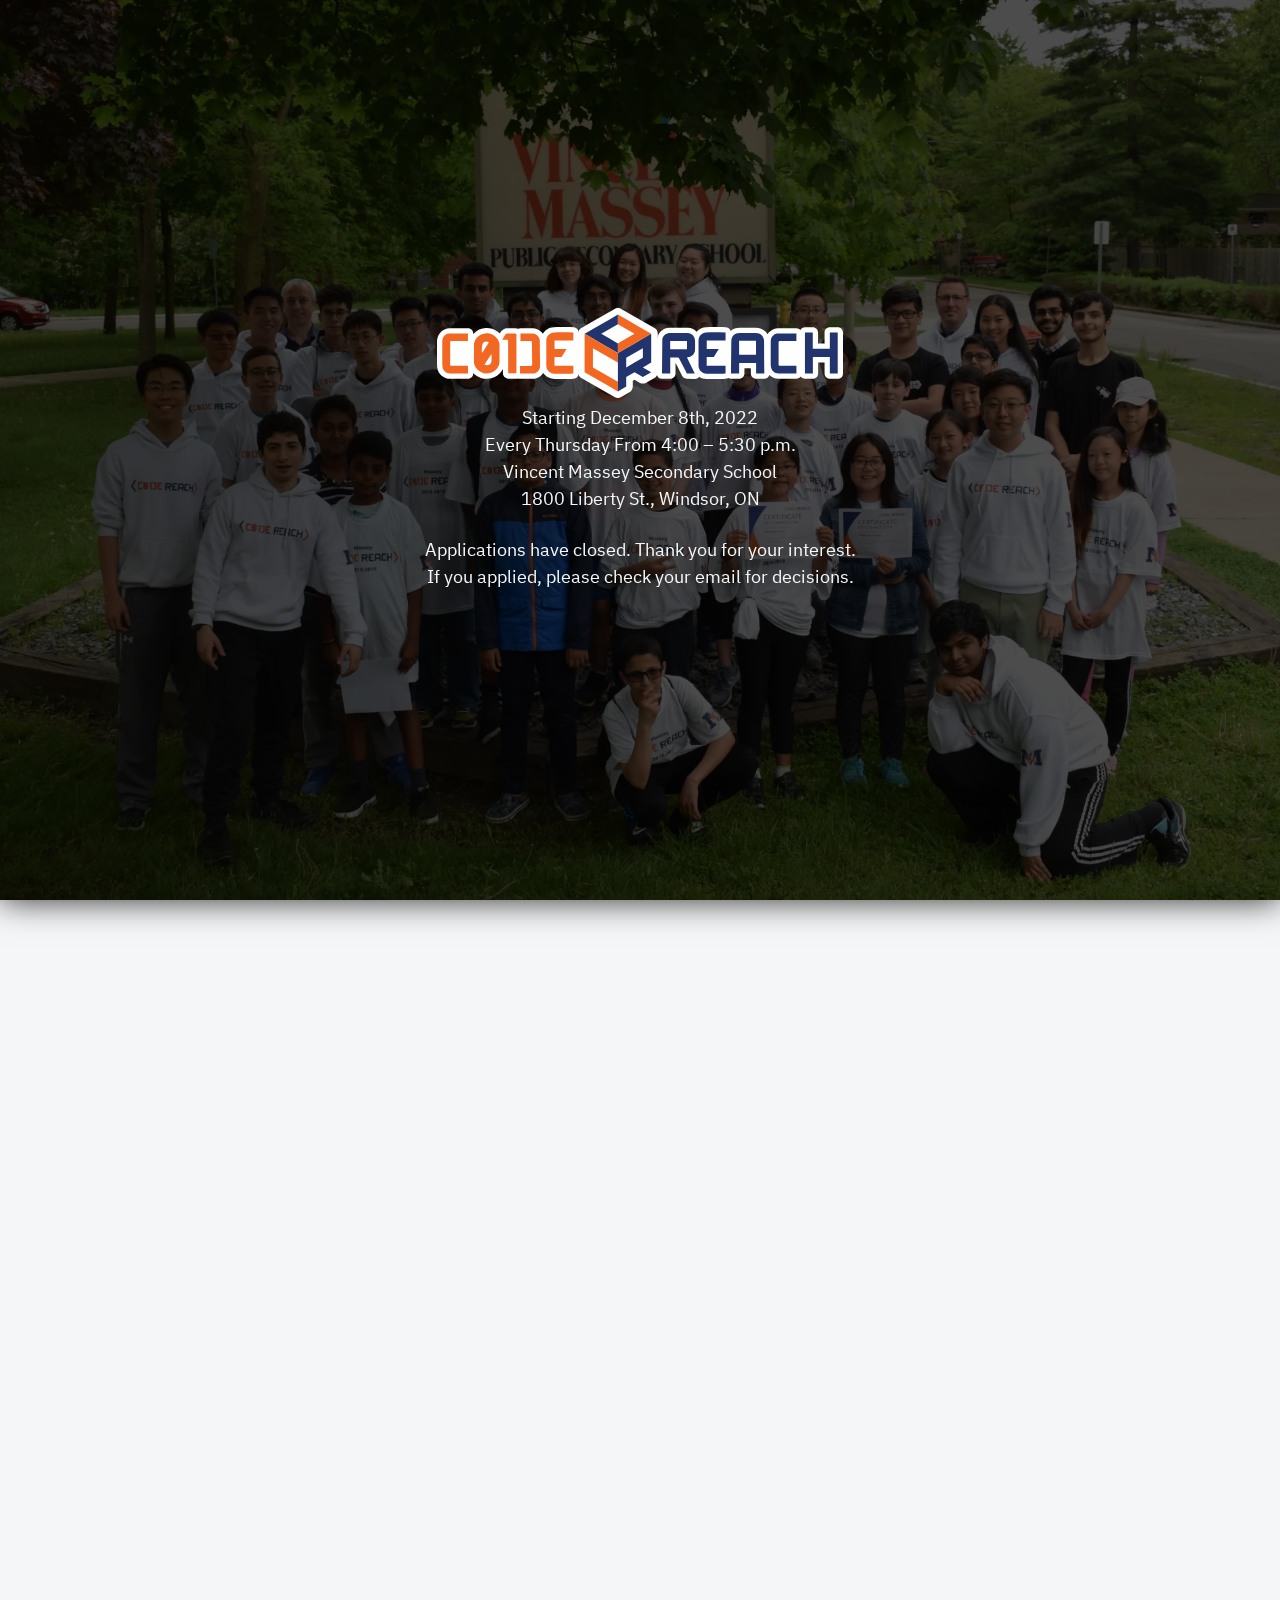
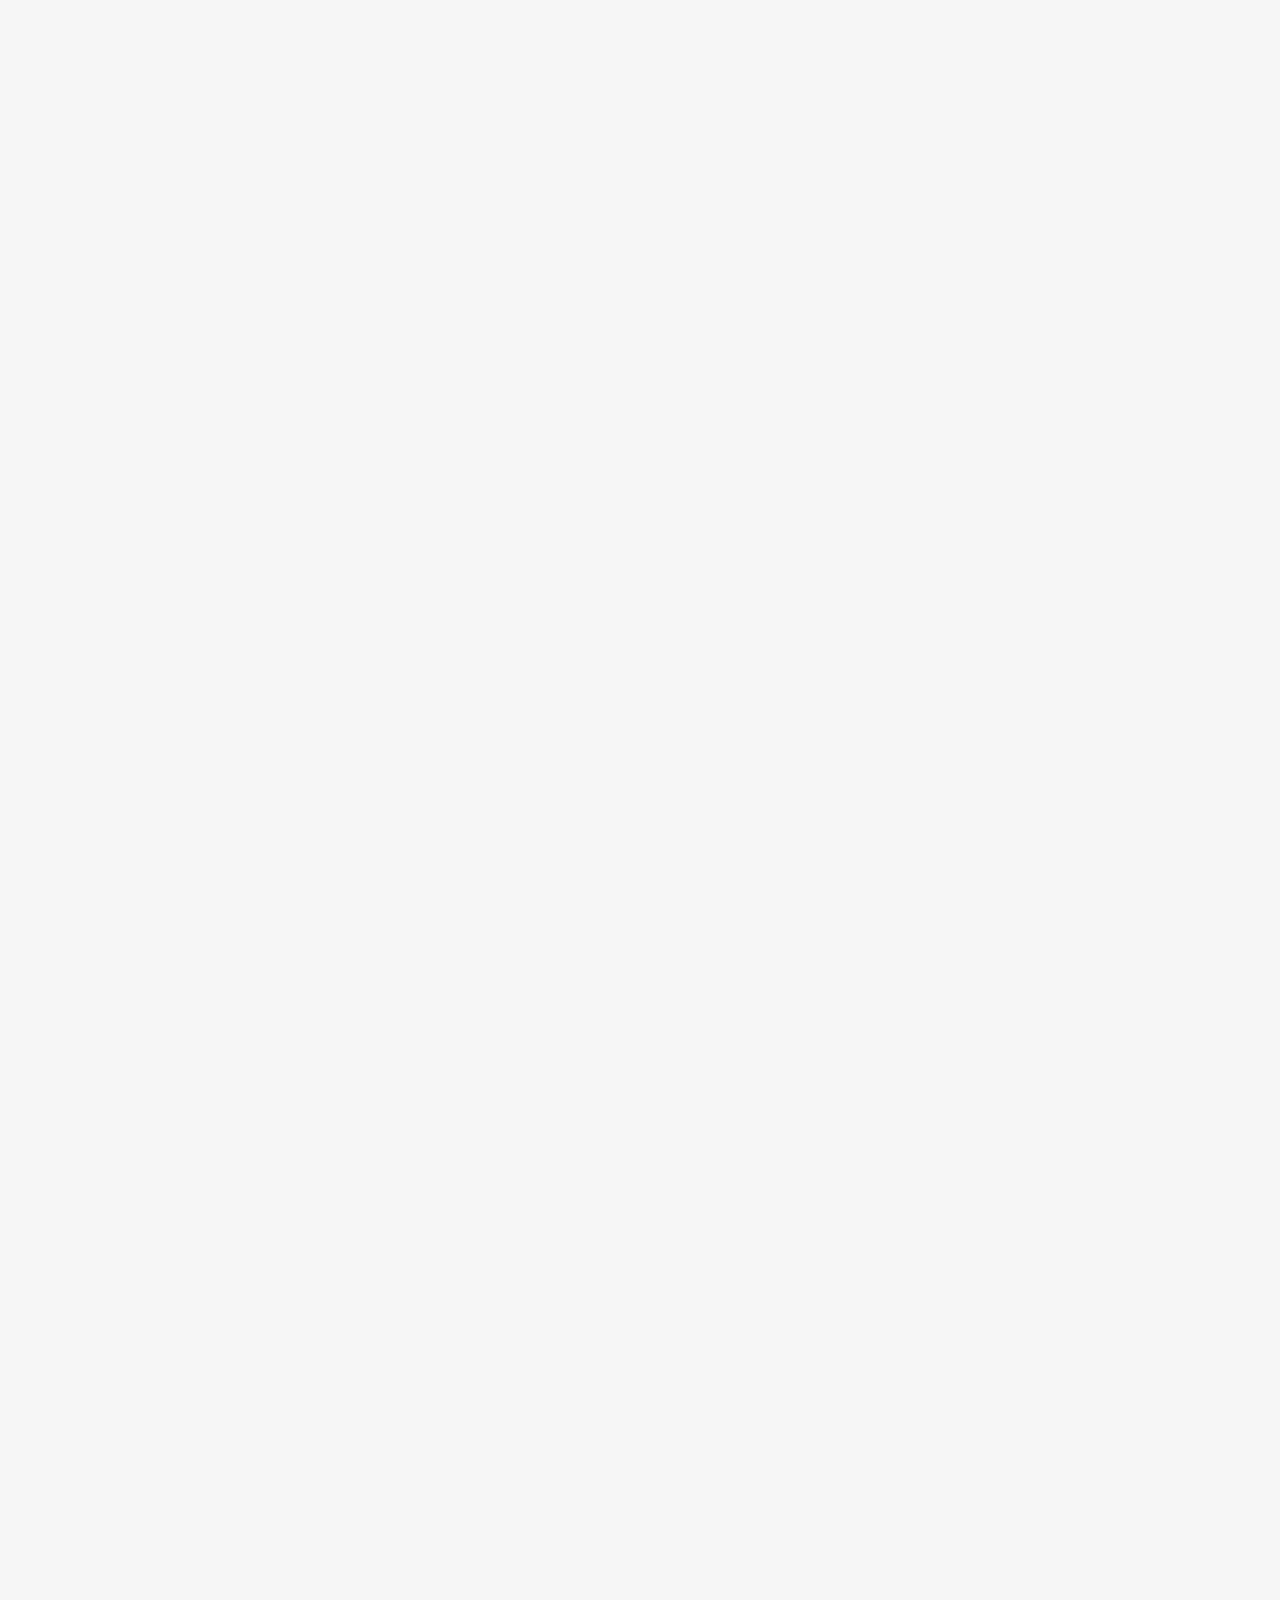
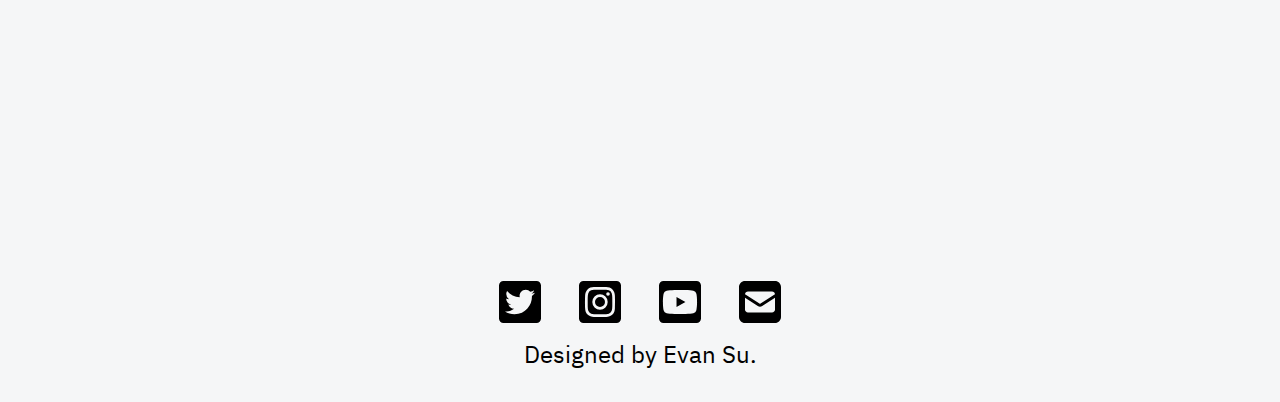
==== commit 699f49d4: "Closed applications" ====
--- a/index.html
+++ b/index.html
@@ -1,318 +1,460 @@
 <!DOCTYPE html>
 <html lang="en-CA">
-<head>
+  <head>
     <title>CodeReach: Home</title>
-    <meta charset="UTF-8">
-	<meta name="viewport" content="width=device-width,initial-scale=1.0">
-	<meta http-equiv="X-UA-Compatible" content="IE=Edge">
-    <link rel="icon" type="image/png" href="./images/favicon.png">
-    <link rel="stylesheet" href="./css/aos.css">
+    <meta charset="UTF-8" />
+    <meta name="viewport" content="width=device-width,initial-scale=1.0" />
+    <meta http-equiv="X-UA-Compatible" content="IE=Edge" />
+    <link rel="icon" type="image/png" href="./images/favicon.png" />
+    <link rel="stylesheet" href="./css/aos.css" />
     <!--
         to do:
         - favicon
         - meta description
     -->
     <style>
-        @font-face{
-            font-family:"IBM Plex Sans";
-            font-style:normal;
-            font-weight:400;
-            font-display:swap;
-            src:url("./fonts/ibm.woff2") format("woff2");
-        }
-        *{
-            font-family:"IBM Plex Sans";
-            -webkit-tap-highlight-color:transparent;
-        }
-        img{
-            -webkit-user-drag:none;
-        }
-        body{
-            position:absolute;
-            top:0;
-            left:0;
-            width:calc(100vw - (100vw - 100%));
-            height:100vh;
-            overflow-x:hidden;
-            border:none;
-            margin:0;
-            padding:0;
-            background-color:#f5f6f7;
-        }
-        body::-webkit-scrollbar{
-            width:10px;
-        }
-        body::-webkit-scrollbar-track{
-            background:#f5f6f7;
-        }
-        body::-webkit-scrollbar-thumb{
-            background-color:#999;
-            border-radius:6px;
-            border:3px solid #f5f6f7;
-        }
-        #hero{
-            position:absolute;
-            top:0;
-            left:0;
-            width:100%;
-            height:100vh;
-            padding:0;
-            box-sizing:border-box;
-            transition:padding .2s;
-        }
-        #hero img{
-            top:0;
-            width:100%;
-            height:100%;
-            object-fit:cover;
-            border-radius:0;
-            box-shadow:0 0 32px #888;
-            filter:brightness(30%);
-            transition:border-radius .2s,filter .2s;
-        }
-        #info{
-            position:absolute;
-            z-index:2147483647;
-            color:#f6f7f8;
-            width:100%;
-            height:100%;
-            display:flex;
-            align-items:center;
-            justify-content:center;
-        }
-        #info div{
-            text-align:center;
-        }
-        #info p{
-            font-size:24px;
-            margin:4px;
-        }
-        #info button{
-            background-color:#e6e6fa;
-            padding:8px;
-            width:192px;
-            font-size:24px;
-            border-radius:8px;
-            border:1px solid #fff;
-            cursor:pointer;
-            transform:scale(1);
-            transition:transform .4s;
-            margin-bottom: 1rem;
-        }
-        #info button:hover{
-            transform:scale(1.01);
-        }
-        #more{
-            position:absolute;
-            top:100vh;
-            left:0;
-            width:100%;
-            padding:32px;
-            padding-bottom:0;
-            box-sizing:border-box;
-        }
-        .block{
-            width:100%;
-            border-radius:32px;
-            box-shadow:0 0 32px #888;
-            padding:32px;
-            box-sizing:border-box;
-            color:#f5f6f7;
-            margin-bottom:32px;
-            display:flex;
-            background-size:cover;
-            background-repeat:no-repeat;
-            background-position:center;
-        }
-        .block div{
-            width:50%;
-            border-radius:24px;
-            padding:24px;
-            box-sizing:border-box;
-        }
-        .block h1{
-            font-size:64px;
-            margin:0;
-            margin-bottom:24px;
-            font-family: "IBM Plex Sans";
-        }
-        .block h2{
-            font-size:48px;
-            margin:0;
-        }
-        .block p{
-            font-size:32px;
-            margin:0;
-        }
-        .block img{
-            width:100%;
-            height:-webkit-fill-available;
-            object-fit:cover;
-            border-radius:24px;
-        }
-        .motto{
-            background:linear-gradient(to top right,#00d4ff,#00ff5e);
-            -webkit-background-clip:text;
-            background-clip:text;
-            -webkit-text-fill-color:transparent;
-        }
-        .motto p{
-            font-size:48px !important;
-        }
-        #faq h1{
-            text-align: center;
-            margin-bottom: 60px;
-        }
-        #faq h1:after{
-            content:"Frequently Asked Questions";
-        }
-        #faq h2{
-            font-family: "IBM Plex Sans";
-            text-decoration: underline;
-            margin-bottom: 12px;
-        }
-        #faq p{
-            margin-bottom: 24px;
-        }
-        #social{
-            display:flex;
-            align-items:center;
-            justify-content:center;
-            margin-bottom:8px;
-        }
-        #social img{
-            height:64px;
-            width:64px;
-            margin-left:1rem;
-            margin-right:1rem;
-            transform:scale(1);
-            box-shadow:none;
-            border-radius:8px;
-            transition:transform .4s,box-shadow .4s;
-        }
-        #social img:hover{
-            transform:scale(1.03);
-            box-shadow:0 0 32px #888;
-            cursor:pointer;
-        }
-        @media screen and (max-width:1280px){
-            #info img{height:90px;}
-            #info p{font-size:18px;}
-            #info button{font-size:18px;}
-            .block h1{font-size:48px;}
-            .block h2{font-size:30px;}
-            .block p{font-size:24px;}
-            .motto p{font-size:36px !important;}
-            #social img{
-                height:48px;
-                width:48px;
-            }
-        }
-        @media screen and (max-width:800px){
-            #info img{height:70px;}
-            #info p{font-size:17px;}
-            #info button{font-size:17px;}
-            #more{
-                padding:16px;
-            }
-            .block{
-                display:block;
-                padding:16px;
-            }
-            .block div{
-                margin-right:0 !important;
-                margin-left:0 !important;
-                width:100% !important;
-            }
-            .block h1{font-size:32px;}
-            .block h2{font-size:22px;}
-            .block p{font-size:18px;}
-            .motto p{font-size:26px !important;}
-            #faq h1:after{
-                content:"FAQ";
-            }
-            #social img{
-                width:32px;
-                height:32px;
-                border-radius:4px;
-            }
-        }
+      @font-face {
+        font-family: "IBM Plex Sans";
+        font-style: normal;
+        font-weight: 400;
+        font-display: swap;
+        src: url("./fonts/ibm.woff2") format("woff2");
+      }
+      * {
+        font-family: "IBM Plex Sans";
+        -webkit-tap-highlight-color: transparent;
+      }
+      img {
+        -webkit-user-drag: none;
+      }
+      body {
+        position: absolute;
+        top: 0;
+        left: 0;
+        width: calc(100vw - (100vw - 100%));
+        height: 100vh;
+        overflow-x: hidden;
+        border: none;
+        margin: 0;
+        padding: 0;
+        background-color: #f5f6f7;
+      }
+      body::-webkit-scrollbar {
+        width: 10px;
+      }
+      body::-webkit-scrollbar-track {
+        background: #f5f6f7;
+      }
+      body::-webkit-scrollbar-thumb {
+        background-color: #999;
+        border-radius: 6px;
+        border: 3px solid #f5f6f7;
+      }
+      #hero {
+        position: absolute;
+        top: 0;
+        left: 0;
+        width: 100%;
+        height: 100vh;
+        padding: 0;
+        box-sizing: border-box;
+        transition: padding 0.2s;
+      }
+      #hero img {
+        top: 0;
+        width: 100%;
+        height: 100%;
+        object-fit: cover;
+        border-radius: 0;
+        box-shadow: 0 0 32px #888;
+        filter: brightness(30%);
+        transition: border-radius 0.2s, filter 0.2s;
+      }
+      #info {
+        position: absolute;
+        z-index: 2147483647;
+        color: #f6f7f8;
+        width: 100%;
+        height: 100%;
+        display: flex;
+        align-items: center;
+        justify-content: center;
+      }
+      #info div {
+        text-align: center;
+      }
+      #info p {
+        font-size: 24px;
+        margin: 4px;
+      }
+      #info button {
+        background-color: #e6e6fa;
+        padding: 8px;
+        width: 192px;
+        font-size: 24px;
+        border-radius: 8px;
+        border: 1px solid #fff;
+        cursor: pointer;
+        transform: scale(1);
+        transition: transform 0.4s;
+        margin-bottom: 1rem;
+      }
+      #info button:hover {
+        transform: scale(1.01);
+      }
+      #more {
+        position: absolute;
+        top: 100vh;
+        left: 0;
+        width: 100%;
+        padding: 32px;
+        padding-bottom: 0;
+        box-sizing: border-box;
+      }
+      .block {
+        width: 100%;
+        border-radius: 32px;
+        box-shadow: 0 0 32px #888;
+        padding: 32px;
+        box-sizing: border-box;
+        color: #f5f6f7;
+        margin-bottom: 32px;
+        display: flex;
+        background-size: cover;
+        background-repeat: no-repeat;
+        background-position: center;
+      }
+      .block div {
+        width: 50%;
+        border-radius: 24px;
+        padding: 24px;
+        box-sizing: border-box;
+      }
+      .block h1 {
+        font-size: 64px;
+        margin: 0;
+        margin-bottom: 24px;
+        font-family: "IBM Plex Sans";
+      }
+      .block h2 {
+        font-size: 48px;
+        margin: 0;
+      }
+      .block p {
+        font-size: 32px;
+        margin: 0;
+      }
+      .block img {
+        width: 100%;
+        height: -webkit-fill-available;
+        object-fit: cover;
+        border-radius: 24px;
+      }
+      .motto {
+        background: linear-gradient(to top right, #00d4ff, #00ff5e);
+        -webkit-background-clip: text;
+        background-clip: text;
+        -webkit-text-fill-color: transparent;
+      }
+      .motto p {
+        font-size: 48px !important;
+      }
+      #faq h1 {
+        text-align: center;
+        margin-bottom: 60px;
+      }
+      #faq h1:after {
+        content: "Frequently Asked Questions";
+      }
+      #faq h2 {
+        font-family: "IBM Plex Sans";
+        text-decoration: underline;
+        margin-bottom: 12px;
+      }
+      #faq p {
+        margin-bottom: 24px;
+      }
+      #social {
+        display: flex;
+        align-items: center;
+        justify-content: center;
+        margin-bottom: 8px;
+      }
+      #social img {
+        height: 64px;
+        width: 64px;
+        margin-left: 1rem;
+        margin-right: 1rem;
+        transform: scale(1);
+        box-shadow: none;
+        border-radius: 8px;
+        transition: transform 0.4s, box-shadow 0.4s;
+      }
+      #social img:hover {
+        transform: scale(1.03);
+        box-shadow: 0 0 32px #888;
+        cursor: pointer;
+      }
+      @media screen and (max-width: 1280px) {
+        #info img {
+          height: 90px;
+        }
+        #info p {
+          font-size: 18px;
+        }
+        #info button {
+          font-size: 18px;
+        }
+        .block h1 {
+          font-size: 48px;
+        }
+        .block h2 {
+          font-size: 30px;
+        }
+        .block p {
+          font-size: 24px;
+        }
+        .motto p {
+          font-size: 36px !important;
+        }
+        #social img {
+          height: 48px;
+          width: 48px;
+        }
+      }
+      @media screen and (max-width: 800px) {
+        #info img {
+          height: 70px;
+        }
+        #info p {
+          font-size: 17px;
+        }
+        #info button {
+          font-size: 17px;
+        }
+        #more {
+          padding: 16px;
+        }
+        .block {
+          display: block;
+          padding: 16px;
+        }
+        .block div {
+          margin-right: 0 !important;
+          margin-left: 0 !important;
+          width: 100% !important;
+        }
+        .block h1 {
+          font-size: 32px;
+        }
+        .block h2 {
+          font-size: 22px;
+        }
+        .block p {
+          font-size: 18px;
+        }
+        .motto p {
+          font-size: 26px !important;
+        }
+        #faq h1:after {
+          content: "FAQ";
+        }
+        #social img {
+          width: 32px;
+          height: 32px;
+          border-radius: 4px;
+        }
+      }
     </style>
     <script src="./js/aos.js"></script>
-</head>
-<body>
+  </head>
+  <body>
     <div id="hero">
-        <img src="./images/banner.webp">
+      <img src="./images/banner.webp" />
     </div>
     <div id="info" data-aos="zoom-out">
-        <div>
-            <img height="120" src="./images/logo.svg">
-            <p>Starting December 8th, 2022</p>
-            <p>Every Thursday From 4:00 – 5:30 p.m.</p>
-            <p>Vincent Massey Secondary School</p>
-            <p>1800 Liberty St., Windsor, ON</p>
-            <br>
-            <button onclick='window.open("https://forms.gle/XrLBc8NQhVY15Lka7","_blank");'>Apply Now!</button>
-            <p style="font-size:16px;">(Applications close December 2nd)</p>
-            <!-- <p>Applications will open soon!</p> -->
-        </div>
+      <div>
+        <img height="120" src="./images/logo.svg" />
+        <p>Starting December 8th, 2022</p>
+        <p>Every Thursday From 4:00 – 5:30 p.m.</p>
+        <p>Vincent Massey Secondary School</p>
+        <p>1800 Liberty St., Windsor, ON</p>
+        <br />
+        <!-- <button onclick='window.open("https://forms.gle/XrLBc8NQhVY15Lka7","_blank");'>Apply Now!</button> -->
+        <!-- <p style="font-size:16px;">(Applications close December 2nd)</p> -->
+        <p>Applications have closed. Thank you for your interest.</p>
+        <p>If you applied, please check your email for decisions.</p>
+      </div>
     </div>
     <div id="more">
-        <div class="block motto" style="box-shadow:none;color:#000;padding-top:0;" data-aos="zoom-out">
-            <p><strong>CodeReach helps young students learn the basics of web development through creating web applications.</strong></p>
+      <div
+        class="block motto"
+        style="box-shadow: none; color: #000; padding-top: 0"
+        data-aos="zoom-out">
+        <p>
+          <strong
+            >CodeReach helps young students learn the basics of web development
+            through creating web applications.</strong
+          >
+        </p>
+      </div>
+      <div
+        class="block"
+        style="background-image: url('./images/pic1.webp')"
+        data-aos="fade-up">
+        <div
+          style="
+            margin-right: 32px;
+            background: linear-gradient(
+                rgba(0, 0, 0, 0.05),
+                rgba(0, 0, 0, 0.05)
+              ),
+              linear-gradient(65deg, #029be9, #22c5fd);
+          ">
+          <h1>Our Goal</h1>
+          <p>
+            In a technology-driven world, we strive to prepare young minds in
+            our community for what the future holds. Programming is a
+            sought-after skill that is, unfortunately, not taught in elementary
+            school. We hope that through this 5-month program, our students will
+            become proficient enough with technology to create anything they can
+            imagine.
+          </p>
         </div>
-        <div class="block" style="background-image:url('./images/pic1.webp');" data-aos="fade-up">
-            <div style="margin-right:32px;background:linear-gradient(rgba(0,0,0,.05),rgba(0,0,0,.05)),linear-gradient(65deg,#029be9,#22c5fd);">
-                <h1>Our Goal</h1>
-                <p>In a technology-driven world, we strive to prepare young minds in our community for what the future holds. Programming is a sought-after skill that is, unfortunately, not taught in elementary school. We hope that through this 5-month program, our students will become proficient enough with technology to create anything they can imagine.</p>
-            </div>
+      </div>
+      <div
+        class="block"
+        style="
+          background-image: url('./images/pic2.webp');
+          flex-direction: row-reverse;
+        "
+        data-aos="fade-up">
+        <div
+          style="
+            margin-left: 32px;
+            background: linear-gradient(
+                rgba(0, 0, 0, 0.05),
+                rgba(0, 0, 0, 0.05)
+              ),
+              linear-gradient(65deg, #8e49e0, #9f74e7);
+          ">
+          <h1>What We Teach</h1>
+          <p>
+            This year, CodeReach aims to spark an interest in developing
+            exciting projects with modern technology. Throughout the program,
+            our instructors will guide the students through the process of
+            creating various web applications, from a basic portfolio website to
+            a full featured online chatting platform. By the end of CodeReach,
+            our students should be equipped with all the experience and tools
+            they need to develop projects on their own!
+          </p>
         </div>
-        <div class="block" style="background-image:url('./images/pic2.webp');flex-direction:row-reverse;" data-aos="fade-up">
-            <div style="margin-left:32px;background:linear-gradient(rgba(0,0,0,.05),rgba(0,0,0,.05)),linear-gradient(65deg,#8e49e0,#9f74e7);">
-                <h1>What We Teach</h1>
-                <p>This year, CodeReach aims to spark an interest in developing exciting projects with modern technology. Throughout the program, our instructors will guide the students through the process of creating various web applications, from a basic portfolio website to a full featured online chatting platform. By the end of CodeReach, our students should be equipped with all the experience and tools they need to develop projects on their own!</p>
-            </div>
+      </div>
+      <div
+        class="block"
+        style="background-image: url('./images/pic3.webp')"
+        data-aos="fade-up">
+        <div
+          style="
+            margin-right: 32px;
+            background: linear-gradient(
+                rgba(0, 0, 0, 0.05),
+                rgba(0, 0, 0, 0.05)
+              ),
+              linear-gradient(65deg, #1bbe81, #2ae18e);
+          ">
+          <h1>Who Teaches</h1>
+          <p>
+            At CodeReach, our instructors are highly qualified Massey students.
+            All CodeReach instructors finished their Computer Science course
+            with over 98% and have over 4 years of programming experience. We
+            hope that classrooms can become more engaging and less intimidating
+            through a peer-to-peer setting!
+          </p>
         </div>
-        <div class="block" style="background-image:url('./images/pic3.webp');" data-aos="fade-up">
-            <div style="margin-right:32px;background:linear-gradient(rgba(0,0,0,.05),rgba(0,0,0,.05)),linear-gradient(65deg,#1bbe81,#2ae18e);">
-                <h1>Who Teaches</h1>
-                <p>At CodeReach, our instructors are highly qualified Massey students. All CodeReach instructors finished their Computer Science course with over 98% and have over 4 years of programming experience. We hope that classrooms can become more engaging and less intimidating through a peer-to-peer setting!</p>
-            </div>
-        </div>
-        <div id="faq" class="block" style="background:linear-gradient(65deg,#1e2529,#354249);color:#bde6fb;display:block;" data-aos="fade-up">
-            <h1></h1>
-            <h2>How much does CodeReach cost?</h2>
-            <p>CodeReach is <strong>completely free</strong>. We believe in open access to education, so we will <strong>never</strong> charge for CodeReach.</p>
-            <br>
-            <h2>How do I enroll in CodeReach?</h2>
-            <p>Due to a limited number of seats, we offer CodeReach through an application process. To apply, click the "Apply Now!" button at the top of the page.</p>
-            <br>
-            <h2>How will I know if I get accepted?</h2>
-            <p>After applications close on December 2nd, decisions will be released on December 3rd by email. Classes will begin on December 8th.</p>
-            <h2>What should I bring to class?</h2>
-            <p>We provide school computers, so you do not have to bring your own. With that being said, we <strong>highly recommend you bring your own laptop</strong> so you can continue to work on what you learned in class at home. If you have any medical issues, allergies, or require other accommodations, please let us know! We also suggest you bring a bottle of water.</p>
-            <br>
-        </div>
-        <div id="social">
-            <a href="https://twitter.com/codereach"><img src="./images/twitter.svg"></a>
-            <a href="https://www.instagram.com/codereach.vmss/"><img src="./images/instagram.svg"></a>
-            <a href="https://www.youtube.com/@VMSSCodeReach"><img src="./images/youtube.svg"></a>
-            <a href="mailto:hello@codereach.ca"><img src="./images/envelope.svg"></a>
-        </div>
-        <div class="block" style="box-shadow:none;color:#000;padding-top:0;padding-bottom:0;font-size:16px;display:flex;justify-content:center;">
-            <p>Designed by Evan Su.</p>
-        </div>
+      </div>
+      <div
+        id="faq"
+        class="block"
+        style="
+          background: linear-gradient(65deg, #1e2529, #354249);
+          color: #bde6fb;
+          display: block;
+        "
+        data-aos="fade-up">
+        <h1></h1>
+        <h2>How much does CodeReach cost?</h2>
+        <p>
+          CodeReach is <strong>completely free</strong>. We believe in open
+          access to education, so we will <strong>never</strong> charge for
+          CodeReach.
+        </p>
+        <br />
+        <h2>How do I enroll in CodeReach?</h2>
+        <p>
+          Due to a limited number of seats, we offer CodeReach through an
+          application process. To apply, click the "Apply Now!" button at the
+          top of the page.
+        </p>
+        <br />
+        <h2>How will I know if I get accepted?</h2>
+        <p>
+          After applications close on December 2nd, decisions will be released
+          on December 3rd by email. Classes will begin on December 8th.
+        </p>
+        <h2>What should I bring to class?</h2>
+        <p>
+          We provide school computers, so you do not have to bring your own.
+          With that being said, we
+          <strong>highly recommend you bring your own laptop</strong> so you can
+          continue to work on what you learned in class at home. If you have any
+          medical issues, allergies, or require other accommodations, please let
+          us know! We also suggest you bring a bottle of water.
+        </p>
+        <br />
+      </div>
+      <div id="social">
+        <a href="https://twitter.com/codereach"
+          ><img src="./images/twitter.svg"
+        /></a>
+        <a href="https://www.instagram.com/codereach.vmss/"
+          ><img src="./images/instagram.svg"
+        /></a>
+        <a href="https://www.youtube.com/@VMSSCodeReach"
+          ><img src="./images/youtube.svg"
+        /></a>
+        <a href="mailto:hello@codereach.ca"
+          ><img src="./images/envelope.svg"
+        /></a>
+      </div>
+      <div
+        class="block"
+        style="
+          box-shadow: none;
+          color: #000;
+          padding-top: 0;
+          padding-bottom: 0;
+          font-size: 16px;
+          display: flex;
+          justify-content: center;
+        ">
+        <p>Designed by Evan Su.</p>
+      </div>
     </div>
     <script>
-        "use strict";
-        window.addEventListener("scroll",()=>{
-            var scroll = Math.min(window.scrollY/64,1);
-            document.getElementById("hero").style.padding = `${32*scroll}px`;
-            document.getElementById("info").style.opacity = `${1-scroll}`;
-            document.querySelector("#hero img").style.borderRadius = `${32*scroll}px`;
-            document.querySelector("#hero img").style.filter = `brightness(${30+70*scroll}%)`;
-        });
-        AOS.init();
+      "use strict";
+      window.addEventListener("scroll", () => {
+        var scroll = Math.min(window.scrollY / 64, 1);
+        document.getElementById("hero").style.padding = `${32 * scroll}px`;
+        document.getElementById("info").style.opacity = `${1 - scroll}`;
+        document.querySelector("#hero img").style.borderRadius = `${
+          32 * scroll
+        }px`;
+        document.querySelector("#hero img").style.filter = `brightness(${
+          30 + 70 * scroll
+        }%)`;
+      });
+      AOS.init();
     </script>
-</body>
-</html>+  </body>
+</html>
